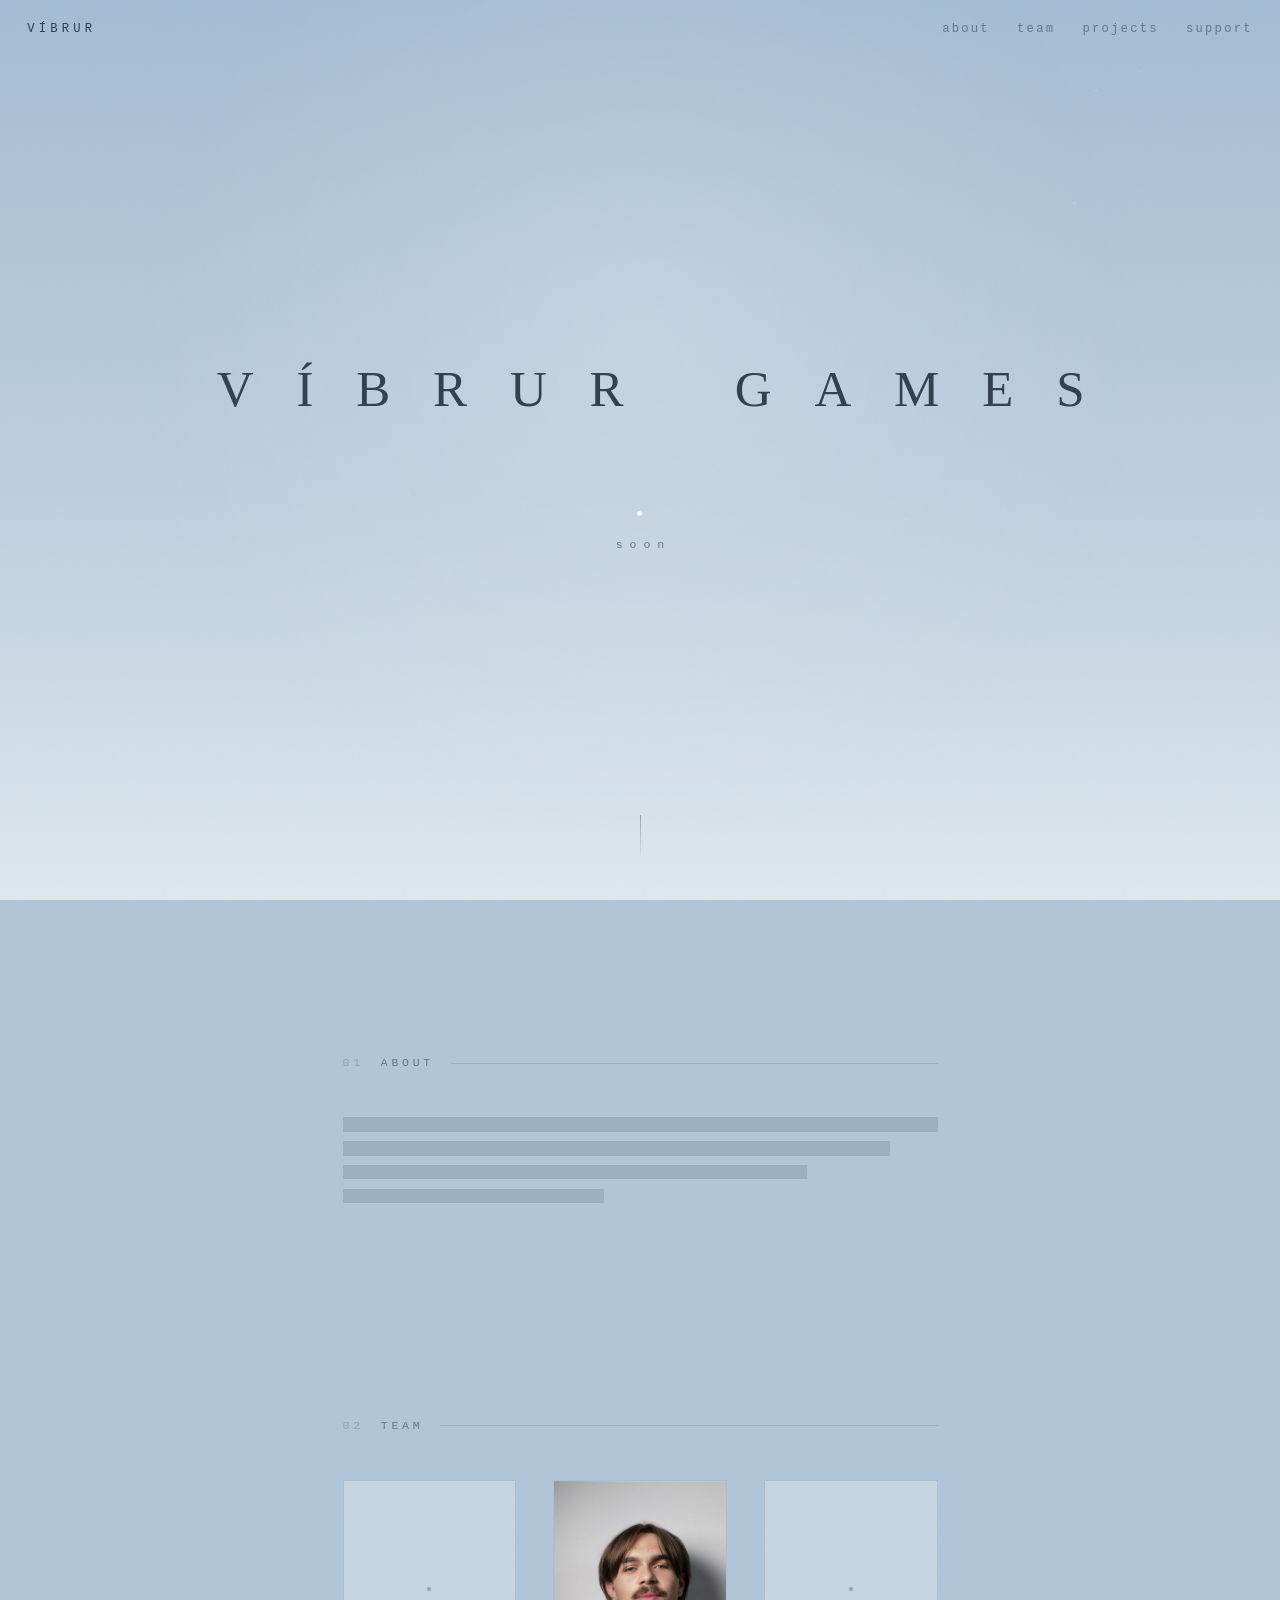
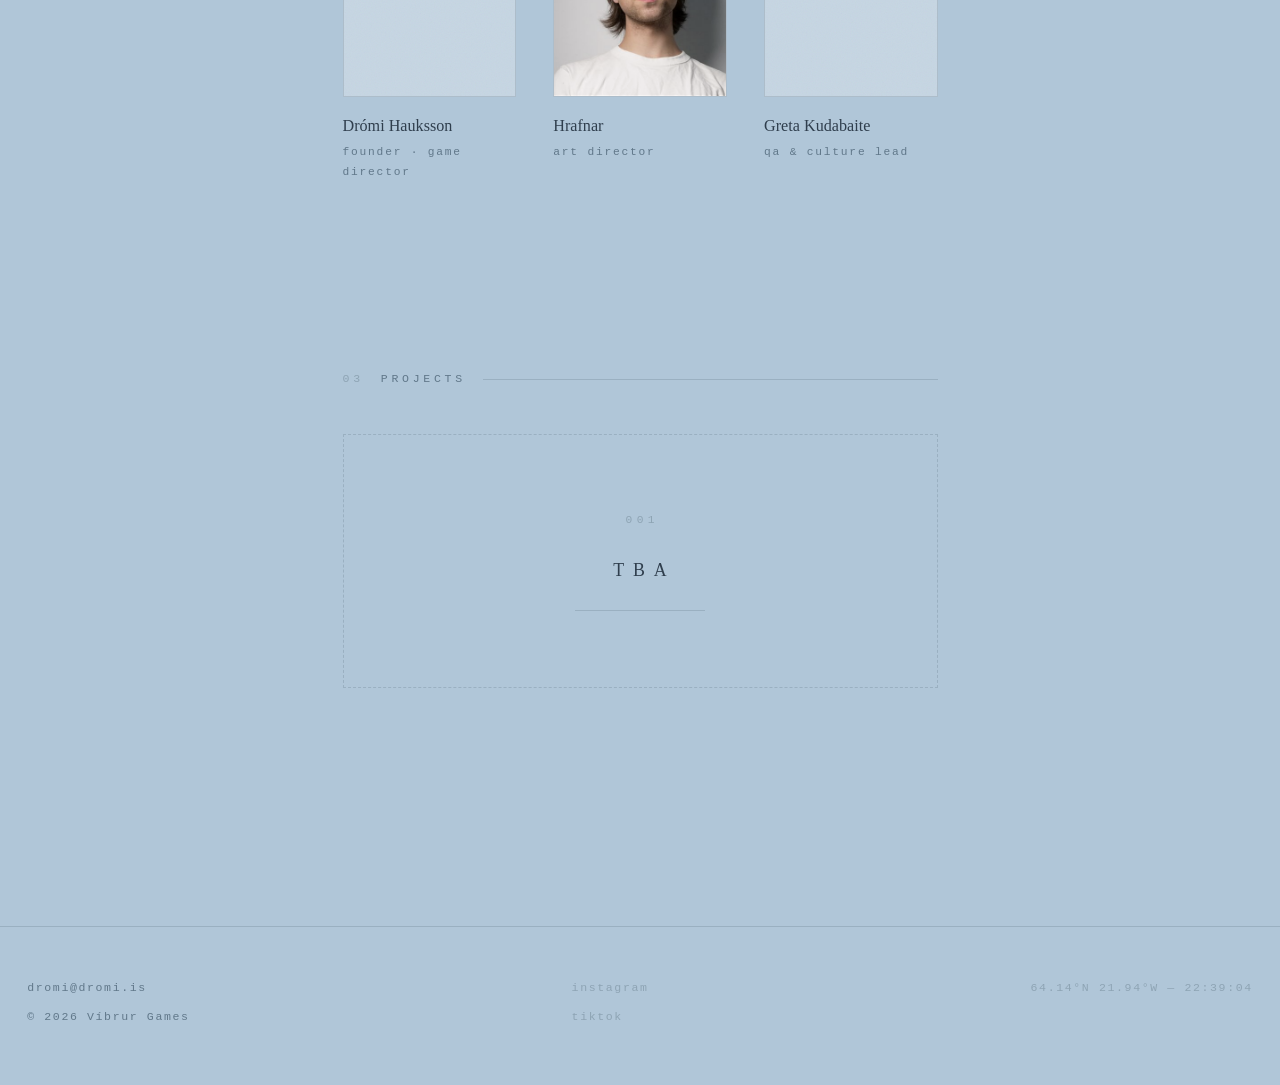
==== index.html @ 5bbce79b "Reattach final S to wordmark; add TBA listing to projects" ====
<!DOCTYPE html>
<html lang="en">
<head>
<meta charset="utf-8">
<meta name="viewport" content="width=device-width, initial-scale=1">
<title>Víbrur Games</title>
<!-- TODO(you): meta description wording -->
<meta name="description" content="Víbrur Games">
<meta name="theme-color" content="#a3bdd4">
<link rel="icon" href="data:image/svg+xml,%3Csvg xmlns='http://www.w3.org/2000/svg' viewBox='0 0 16 16'%3E%3Crect width='16' height='16' fill='%23a3bdd4'/%3E%3Ccircle cx='8' cy='8' r='2' fill='%23f6fafc'/%3E%3C/svg%3E">
<link rel="stylesheet" href="styles.css">
</head>
<body>

<div id="light" aria-hidden="true"></div>
<canvas id="motes" aria-hidden="true"></canvas>
<div id="grain" aria-hidden="true"></div>
<div id="cloud" aria-hidden="true"></div>

<nav>
  <a class="wordmark" href="#top">Víbrur</a>
  <div class="links">
    <a href="#about">about</a>
    <a href="#team">team</a>
    <a href="#projects">projects</a>
    <a href="support.html">support</a>
  </div>
</nav>

<header class="hero" id="top">
  <h1 aria-label="Víbrur Games"><span>V</span><span>Í</span><span>B</span><span>R</span><span>U</span><span>R</span>&nbsp;&nbsp;<span>G</span><span>A</span><span>M</span><span>E</span><span>S</span></h1>
  <div class="beacon-row">
    <div class="beacon" aria-hidden="true"></div>
    <!-- TODO(you): confirm or replace this word -->
    <div class="soon">soon</div>
  </div>
  <div class="scrollcue" aria-hidden="true"></div>
</header>

<main>

  <section id="about" class="reveal">
    <h2 class="sec-label" data-index="01">About</h2>
    <!-- TODO(you): replace the redacted bars with your text, verbatim -->
    <div class="redacted" aria-label="text coming soon">
      <i></i><i></i><i></i><i></i>
    </div>
  </section>

  <section id="team" class="reveal">
    <h2 class="sec-label" data-index="02">Team</h2>
    <!-- Members are defined in site.js → CONFIG.team.
         Drop photos into a /team folder and reference them there. -->
    <div class="team-grid" id="team-grid"></div>
  </section>

  <section id="projects" class="reveal">
    <h2 class="sec-label" data-index="03">Projects</h2>
    <div class="project-empty">
      <span class="idx">001</span>
      <span class="tba">TBA</span>
      <div class="shimmer" aria-hidden="true"></div>
    </div>
  </section>

</main>

<footer>
  <div class="col">
    <a href="mailto:dromi@dromi.is">dromi@dromi.is</a>
    <span>&copy; 2026 Víbrur Games</span>
  </div>
  <div class="col">
    <a data-social="instagram">instagram</a>
    <a data-social="tiktok">tiktok</a>
  </div>
  <div class="col">
    <span id="clock"></span>
  </div>
</footer>

<script src="site.js"></script>
</body>
</html>
---- styles.css ----
/* Víbrur Games — dromi.is */

:root {
  --bg: #b0c6d8;
  --sky-top: #a3bdd4;
  --sky-mid: #bdcfdf;
  --sky-low: #dfe9f0;
  --ink: #2f3e4d;
  --dim: #61788a;
  --faint: #8ea4b4;
  --line: rgba(47, 62, 77, 0.16);
  --hi: #f6fafc;
  --serif: Georgia, 'Times New Roman', serif;
  --mono: ui-monospace, 'Cascadia Mono', Consolas, monospace;
}

* { box-sizing: border-box; }

html, body {
  margin: 0;
  padding: 0;
  background: var(--bg);
  color: var(--ink);
  font-family: var(--serif);
  font-size: 17px;
  line-height: 1.75;
}

body {
  background: linear-gradient(180deg,
    var(--sky-top) 0%,
    var(--sky-mid) 55%,
    var(--sky-low) 100%);
  background-attachment: fixed;
}

html { scroll-behavior: smooth; }

::selection { background: var(--ink); color: var(--hi); }

a { color: var(--ink); text-decoration: none; }

/* ---- atmosphere layers ---- */

#grain {
  position: fixed; inset: -60px;
  pointer-events: none;
  z-index: 40;
  opacity: 0.06;
  background-image: url("data:image/svg+xml,%3Csvg xmlns='http://www.w3.org/2000/svg' width='240' height='240'%3E%3Cfilter id='n'%3E%3CfeTurbulence type='fractalNoise' baseFrequency='0.9' numOctaves='2' stitchTiles='stitch'/%3E%3C/filter%3E%3Crect width='100%25' height='100%25' filter='url(%23n)'/%3E%3C/svg%3E");
  animation: grain 0.9s steps(4) infinite;
}

@keyframes grain {
  0%   { transform: translate(0, 0); }
  25%  { transform: translate(-22px, 14px); }
  50%  { transform: translate(14px, -20px); }
  75%  { transform: translate(-8px, -12px); }
  100% { transform: translate(0, 0); }
}

/* a soft patch of sunlight; drifts on its own when you go idle */
#light {
  position: fixed;
  left: 0; top: 0;
  width: 90vmax; height: 90vmax;
  margin-left: -45vmax; margin-top: -45vmax;
  pointer-events: none;
  z-index: 1;
  border-radius: 50%;
  background: radial-gradient(circle,
    rgba(255, 255, 255, 0.22) 0%,
    rgba(255, 255, 255, 0.09) 30%,
    rgba(255, 255, 255, 0.0) 62%);
  will-change: transform;
}

#motes {
  position: fixed; inset: 0;
  pointer-events: none;
  z-index: 2;
}

/* a cloud crossing the set lights, every so often */
#cloud {
  position: fixed; inset: 0;
  pointer-events: none;
  z-index: 3;
  background: #3a4f63;
  opacity: 0;
  animation: cloudpass 57s ease-in-out infinite;
}

@keyframes cloudpass {
  0%, 74%, 100% { opacity: 0; }
  84%           { opacity: 0.07; }
  90%           { opacity: 0.05; }
  94%           { opacity: 0.08; }
}

@media (prefers-reduced-motion: reduce) {
  #grain { animation: none; }
  #cloud { animation: none; }
  html { scroll-behavior: auto; }
}

/* ---- nav ---- */

nav {
  position: fixed;
  top: 0; left: 0; right: 0;
  z-index: 60;
  display: flex;
  align-items: baseline;
  justify-content: space-between;
  padding: 1.1rem 1.6rem;
  font-family: var(--mono);
  font-size: 0.72rem;
  letter-spacing: 0.18em;
  text-transform: lowercase;
}

nav .wordmark {
  letter-spacing: 0.34em;
  text-transform: uppercase;
  color: var(--ink);
}

nav .links { display: flex; gap: 1.6rem; }

nav .links a {
  color: var(--dim);
  transition: color 0.5s ease, letter-spacing 0.5s ease;
}

nav .links a:hover {
  color: var(--ink);
  letter-spacing: 0.26em;
}

/* ---- hero ---- */

.hero {
  position: relative;
  min-height: 100vh;
  min-height: 100svh;
  display: flex;
  flex-direction: column;
  align-items: center;
  justify-content: center;
  z-index: 4;
}

.hero h1 {
  font-weight: normal;
  font-size: clamp(1.5rem, 5.4vw, 3rem);
  letter-spacing: 0.42em;
  text-indent: 0.42em; /* balance the trailing letter-space */
  text-transform: uppercase;
  color: var(--ink);
  margin: 0;
  text-align: center;
}

.hero h1 span {
  display: inline-block;
  transition: transform 1.6s cubic-bezier(0.16, 1, 0.3, 1),
              opacity 1.6s ease;
}

.hero h1 span:hover {
  transform: translateY(-3px);
  opacity: 0.55;
  transition-duration: 0.18s;
}

.beacon-row {
  margin-top: 4.5rem;
  display: flex;
  flex-direction: column;
  align-items: center;
  gap: 1.1rem;
}

.beacon {
  width: 5px; height: 5px;
  border-radius: 50%;
  background: var(--hi);
  animation: pulse 4s ease-in-out infinite;
}

@keyframes pulse {
  0%, 100% { box-shadow: 0 0 0 0 rgba(255, 255, 255, 0.5); opacity: 0.5; }
  50%      { box-shadow: 0 0 18px 4px rgba(255, 255, 255, 0.3); opacity: 1; }
}

.soon {
  font-family: var(--mono);
  font-size: 0.68rem;
  letter-spacing: 0.6em;
  text-indent: 0.6em;
  color: var(--dim);
  text-transform: lowercase;
  animation: breathe 7s ease-in-out infinite;
}

@keyframes breathe {
  0%, 100% { opacity: 0.35; }
  46%      { opacity: 0.9; }
  52%      { opacity: 0.5; }
  58%      { opacity: 0.85; }
}

.scrollcue {
  position: absolute;
  bottom: 2.4rem;
  left: 50%;
  width: 1px; height: 44px;
  background: linear-gradient(var(--faint), transparent);
  overflow: hidden;
}

.scrollcue::after {
  content: "";
  position: absolute;
  left: 0; top: -40%;
  width: 100%; height: 40%;
  background: var(--ink);
  animation: drip 3.2s ease-in infinite;
}

@keyframes drip {
  0%   { top: -40%; opacity: 0; }
  30%  { opacity: 0.7; }
  100% { top: 110%; opacity: 0; }
}

/* ---- sections ---- */

main {
  position: relative;
  z-index: 4;
  max-width: 38rem;
  margin: 0 auto;
  padding: 0 1.5rem 8rem;
}

section { padding: 9rem 0 2rem; }

.sec-label {
  font-family: var(--mono);
  font-size: 0.68rem;
  font-weight: normal;
  letter-spacing: 0.32em;
  text-transform: uppercase;
  color: var(--dim);
  margin: 0 0 2.6rem;
  display: flex;
  align-items: baseline;
  gap: 1rem;
}

.sec-label::before {
  content: attr(data-index);
  color: var(--faint);
}

.sec-label::after {
  content: "";
  flex: 1;
  height: 1px;
  background: var(--line);
  align-self: center;
}

section p { margin: 0 0 1.5rem; color: var(--ink); }

section a { text-decoration: underline; text-underline-offset: 3px; }

/* reveal on scroll */
.reveal {
  opacity: 0;
  transform: translateY(14px);
  transition: opacity 1.4s ease, transform 1.4s ease;
}

.reveal.on { opacity: 1; transform: none; }

@media (prefers-reduced-motion: reduce) {
  .reveal { opacity: 1; transform: none; transition: none; }
}

/* ---- redacted placeholder copy (awaiting real text) ---- */

.redacted { margin: 0 0 1.5rem; }

.redacted i {
  display: block;
  height: 0.85em;
  margin: 0.55em 0;
  background: var(--line);
  animation: redact 9s ease-in-out infinite;
}

.redacted i:nth-child(2) { width: 92%; animation-delay: 1.2s; }
.redacted i:nth-child(3) { width: 78%; animation-delay: 2.6s; }
.redacted i:nth-child(4) { width: 44%; animation-delay: 3.8s; }

@keyframes redact {
  0%, 100% { opacity: 0.85; }
  50%      { opacity: 0.4; }
}

/* ---- team ---- */

.team-grid {
  display: grid;
  grid-template-columns: repeat(auto-fill, minmax(150px, 1fr));
  gap: 2.2rem;
}

.member { text-align: left; }

.portrait {
  position: relative;
  aspect-ratio: 4 / 5;
  border: 1px solid var(--line);
  background: rgba(255, 255, 255, 0.28);
  overflow: hidden;
  margin-bottom: 0.9rem;
}

.portrait img {
  width: 100%; height: 100%;
  object-fit: cover;
  display: block;
  filter: grayscale(0.25) contrast(1.03);
}

.portrait.empty::before {
  content: "";
  position: absolute; inset: 0;
  background-image: url("data:image/svg+xml,%3Csvg xmlns='http://www.w3.org/2000/svg' width='120' height='120'%3E%3Cfilter id='n'%3E%3CfeTurbulence type='fractalNoise' baseFrequency='0.8' numOctaves='2' stitchTiles='stitch'/%3E%3C/filter%3E%3Crect width='100%25' height='100%25' filter='url(%23n)'/%3E%3C/svg%3E");
  opacity: 0.06;
}

.portrait.empty::after {
  content: "";
  position: absolute;
  left: 50%; top: 50%;
  width: 4px; height: 4px;
  margin: -2px 0 0 -2px;
  border-radius: 50%;
  background: var(--faint);
  animation: pulse 5s ease-in-out infinite;
}

.member .name {
  font-size: 0.95rem;
  color: var(--ink);
  margin: 0 0 0.15rem;
}

.member .role {
  font-family: var(--mono);
  font-size: 0.66rem;
  letter-spacing: 0.16em;
  text-transform: lowercase;
  color: var(--dim);
  margin: 0;
}

.member .name .bar,
.member .role .bar {
  display: inline-block;
  width: 5.5em;
  height: 0.7em;
  background: var(--line);
  animation: redact 9s ease-in-out infinite;
}

.member .role .bar { width: 3.5em; height: 0.6em; }

/* ---- projects ---- */

.project-empty {
  border: 1px dashed var(--line);
  padding: 4.5rem 2rem;
  display: flex;
  flex-direction: column;
  align-items: center;
  gap: 1.4rem;
}

.project-empty .idx {
  font-family: var(--mono);
  font-size: 0.66rem;
  letter-spacing: 0.4em;
  text-indent: 0.4em;
  color: var(--faint);
}

.project-empty .tba {
  font-size: 1.05rem;
  letter-spacing: 0.5em;
  text-indent: 0.5em;
  text-transform: uppercase;
  color: var(--ink);
}

.shimmer {
  width: 130px;
  height: 1px;
  background: var(--line);
  position: relative;
  overflow: hidden;
}

.shimmer::after {
  content: "";
  position: absolute;
  left: -40%; top: 0;
  width: 40%; height: 100%;
  background: var(--dim);
  animation: sweep 4.6s ease-in-out infinite;
}

@keyframes sweep {
  0%   { left: -40%; }
  60%, 100% { left: 110%; }
}

/* ---- support page ---- */

.page {
  min-height: 72vh;
  padding-top: 22vh;
}

.support-options {
  display: flex;
  flex-wrap: wrap;
  gap: 1rem;
  margin-top: 2.6rem;
}

.support-btn {
  font-family: var(--mono);
  font-size: 0.72rem;
  letter-spacing: 0.22em;
  text-transform: lowercase;
  color: var(--ink);
  border: 1px solid var(--faint);
  padding: 0.85rem 2rem;
  text-decoration: none !important;
  transition: border-color 0.5s ease, color 0.5s ease, background 0.5s ease;
}

.support-btn:hover {
  border-color: var(--ink);
  background: rgba(255, 255, 255, 0.35);
}

.support-btn.ghost {
  border-style: dashed;
  color: var(--faint);
  pointer-events: none;
}

/* ---- footer ---- */

footer {
  position: relative;
  z-index: 4;
  border-top: 1px solid var(--line);
  margin-top: 4rem;
  padding: 3rem 1.6rem 3.4rem;
  display: flex;
  flex-wrap: wrap;
  gap: 1.2rem 3rem;
  justify-content: space-between;
  font-family: var(--mono);
  font-size: 0.68rem;
  letter-spacing: 0.14em;
  color: var(--dim);
}

footer .col { display: flex; flex-direction: column; gap: 0.5rem; }

footer a { color: var(--dim); transition: color 0.5s ease; }
footer a:hover { color: var(--ink); }

footer a.pending {
  color: var(--faint);
  pointer-events: none;
}

#clock { color: var(--faint); font-variant-numeric: tabular-nums; }

@media (max-width: 540px) {
  nav .links { gap: 1rem; }
  section { padding: 6.5rem 0 1.5rem; }
  .hero h1 {
    font-size: 1.15rem;
    letter-spacing: 0.34em;
    text-indent: 0.34em;
  }
}
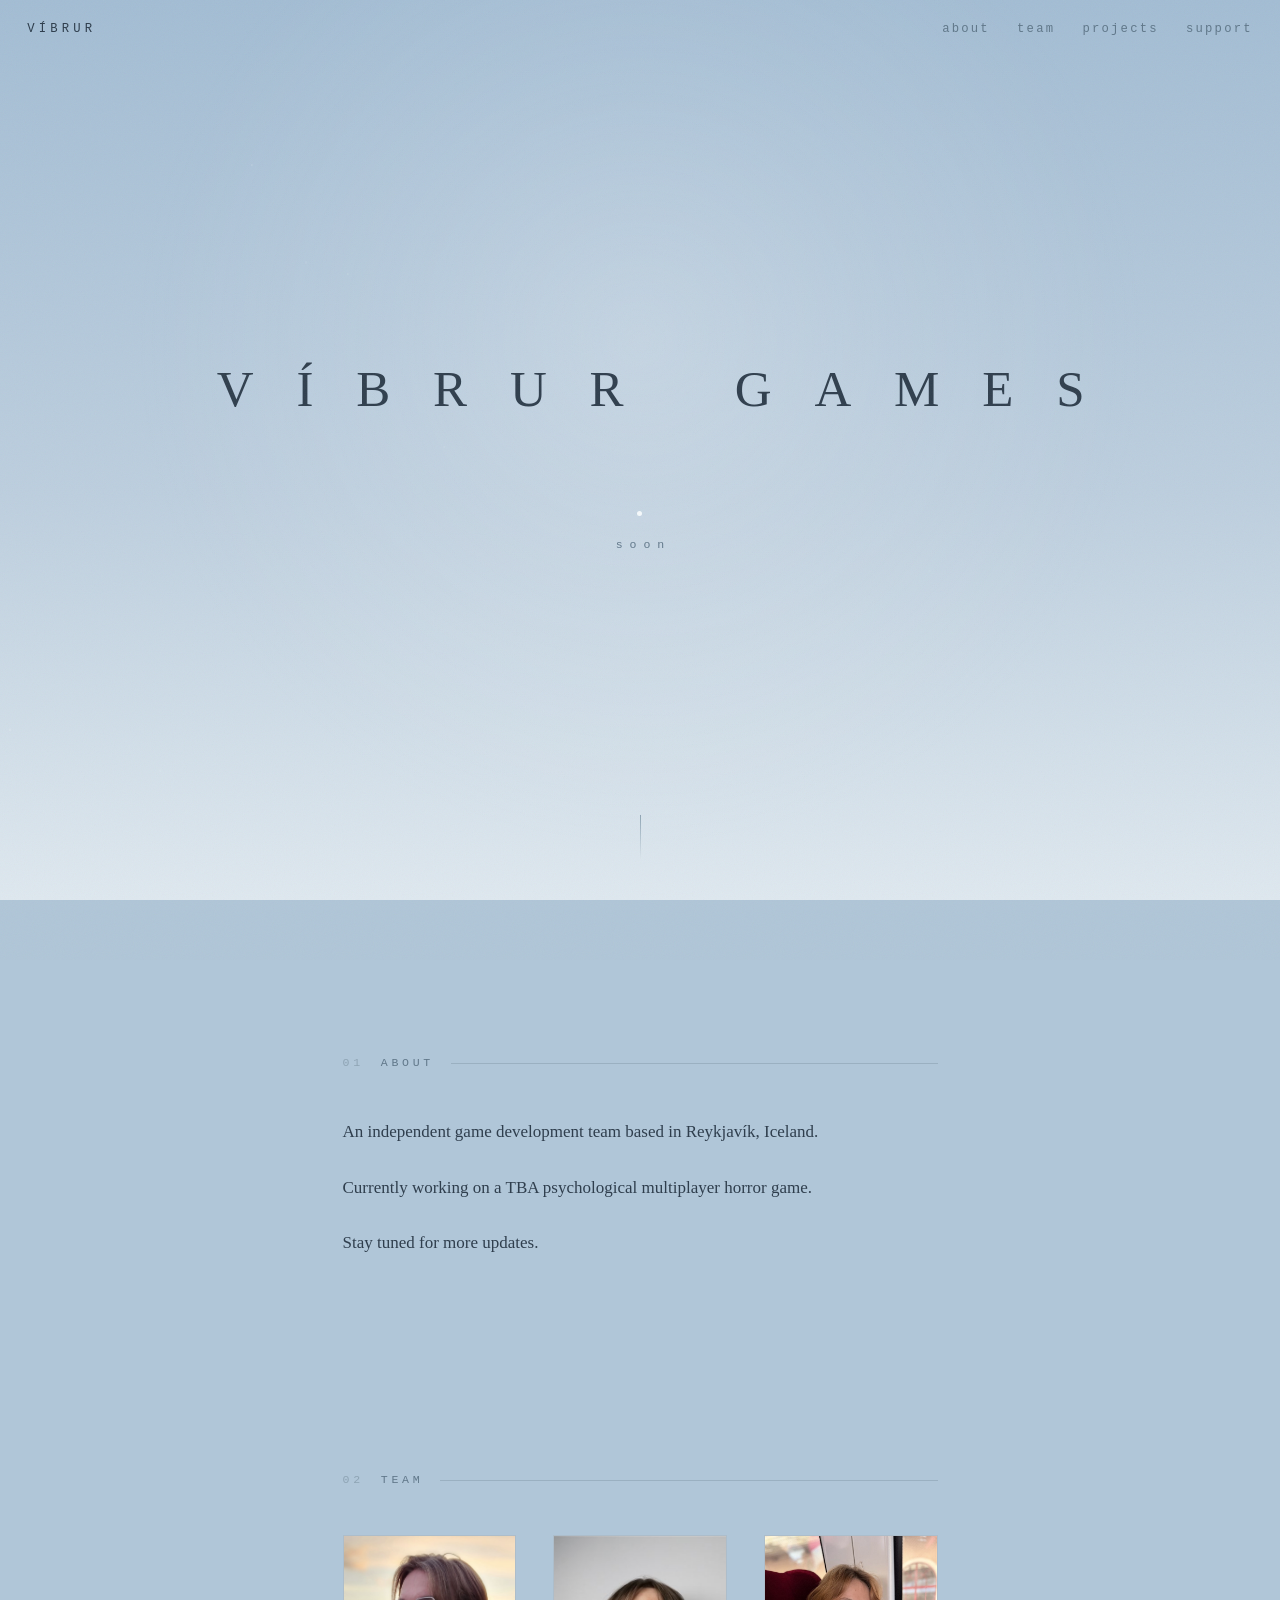
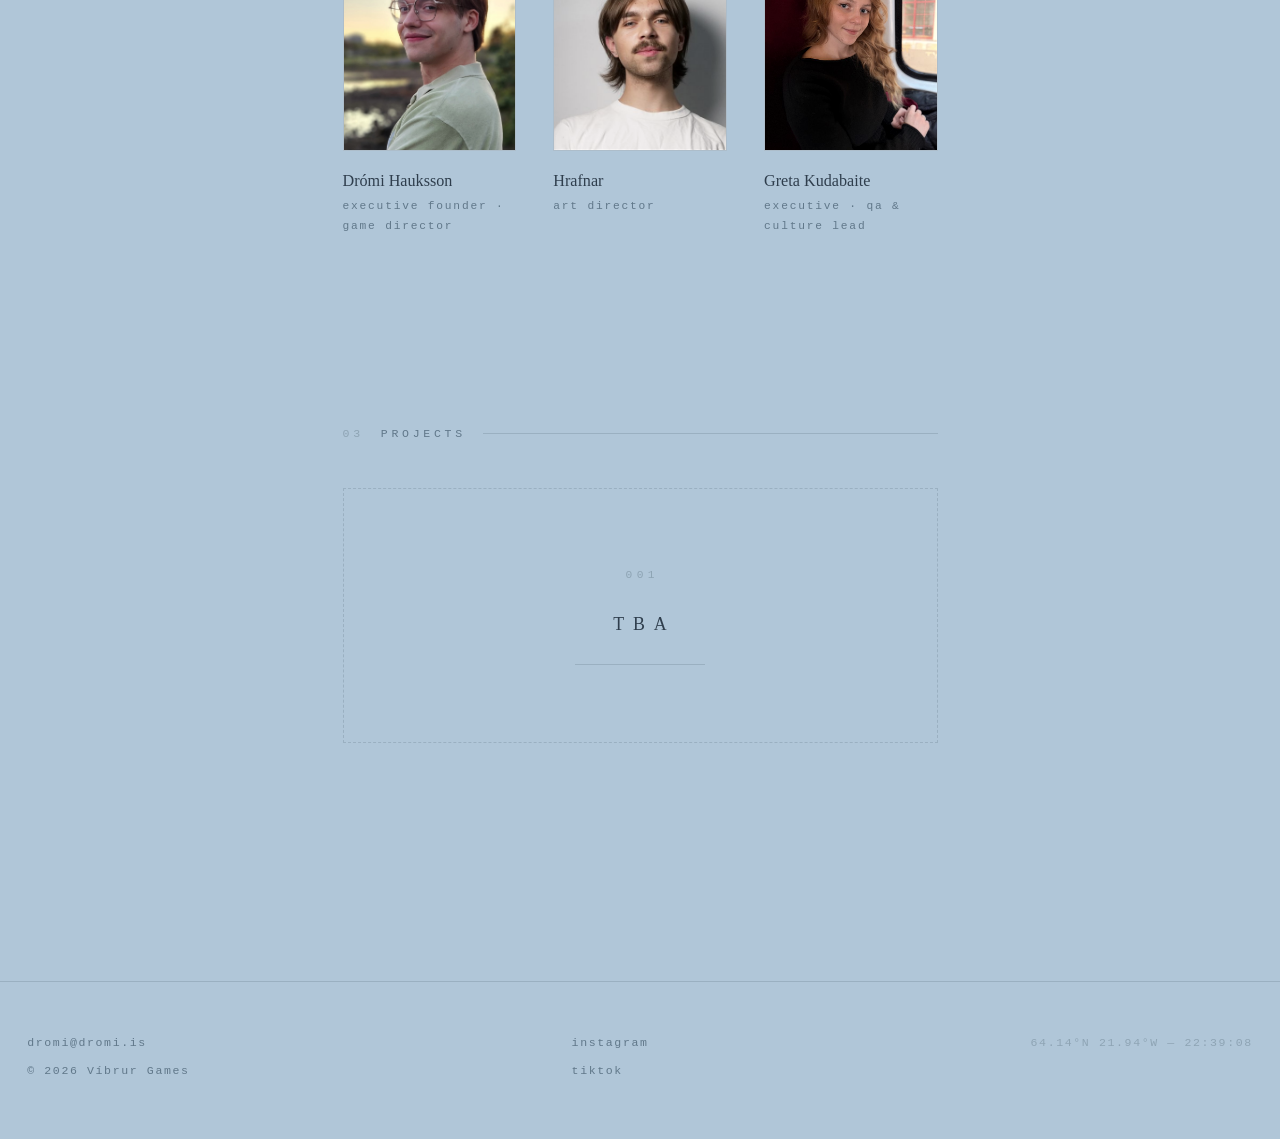
==== commit c3fcfafb: "About copy, meta description, and @vibrur socials" ====
--- a/index.html
+++ b/index.html
@@ -4,8 +4,7 @@
 <meta charset="utf-8">
 <meta name="viewport" content="width=device-width, initial-scale=1">
 <title>Víbrur Games</title>
-<!-- TODO(you): meta description wording -->
-<meta name="description" content="Víbrur Games">
+<meta name="description" content="Víbrur Games — an independent game development team based in Reykjavík, Iceland, currently working on a TBA psychological multiplayer horror game.">
 <meta name="theme-color" content="#a3bdd4">
 <link rel="icon" href="data:image/svg+xml,%3Csvg xmlns='http://www.w3.org/2000/svg' viewBox='0 0 16 16'%3E%3Crect width='16' height='16' fill='%23a3bdd4'/%3E%3Ccircle cx='8' cy='8' r='2' fill='%23f6fafc'/%3E%3C/svg%3E">
 <link rel="stylesheet" href="styles.css">
@@ -41,10 +40,9 @@
 
   <section id="about" class="reveal">
     <h2 class="sec-label" data-index="01">About</h2>
-    <!-- TODO(you): replace the redacted bars with your text, verbatim -->
-    <div class="redacted" aria-label="text coming soon">
-      <i></i><i></i><i></i><i></i>
-    </div>
+    <p>An independent game development team based in Reykjavík, Iceland.</p>
+    <p>Currently working on a TBA psychological multiplayer horror game.</p>
+    <p>Stay tuned for more updates.</p>
   </section>
 
   <section id="team" class="reveal">
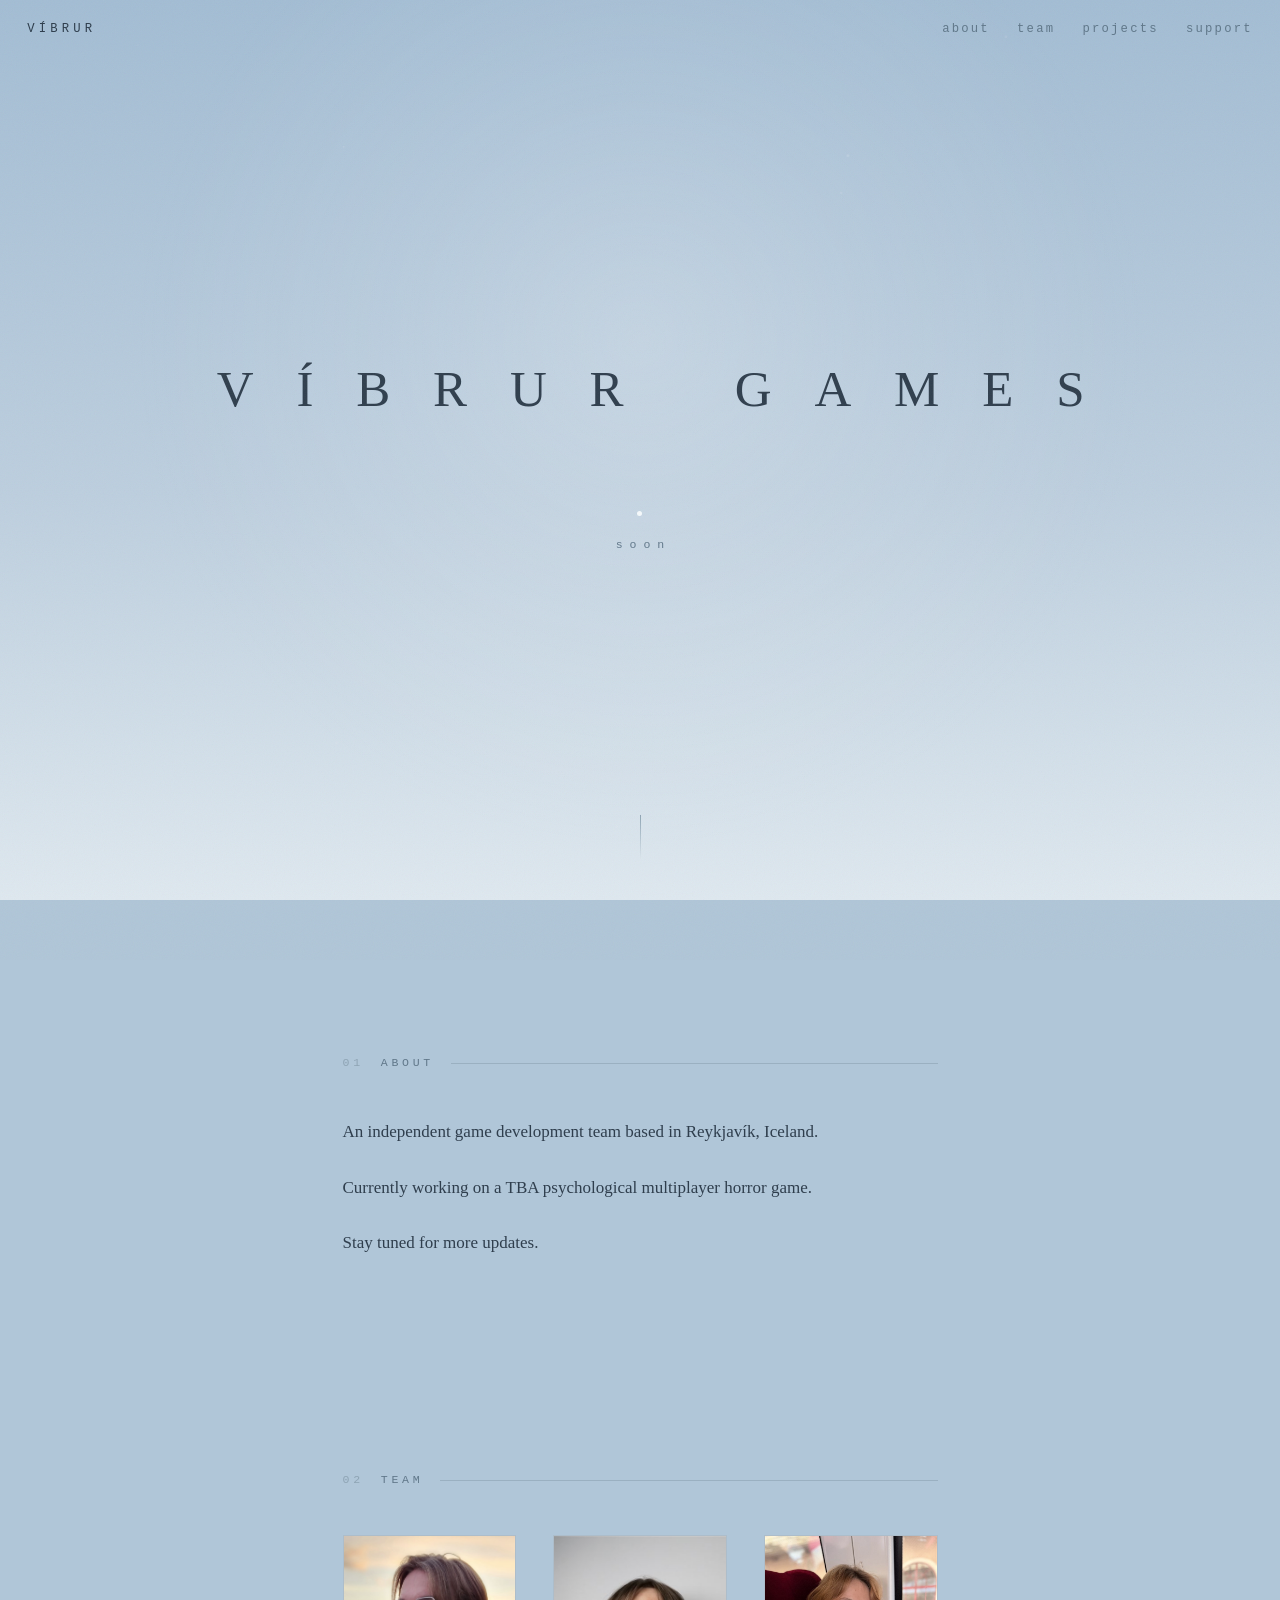
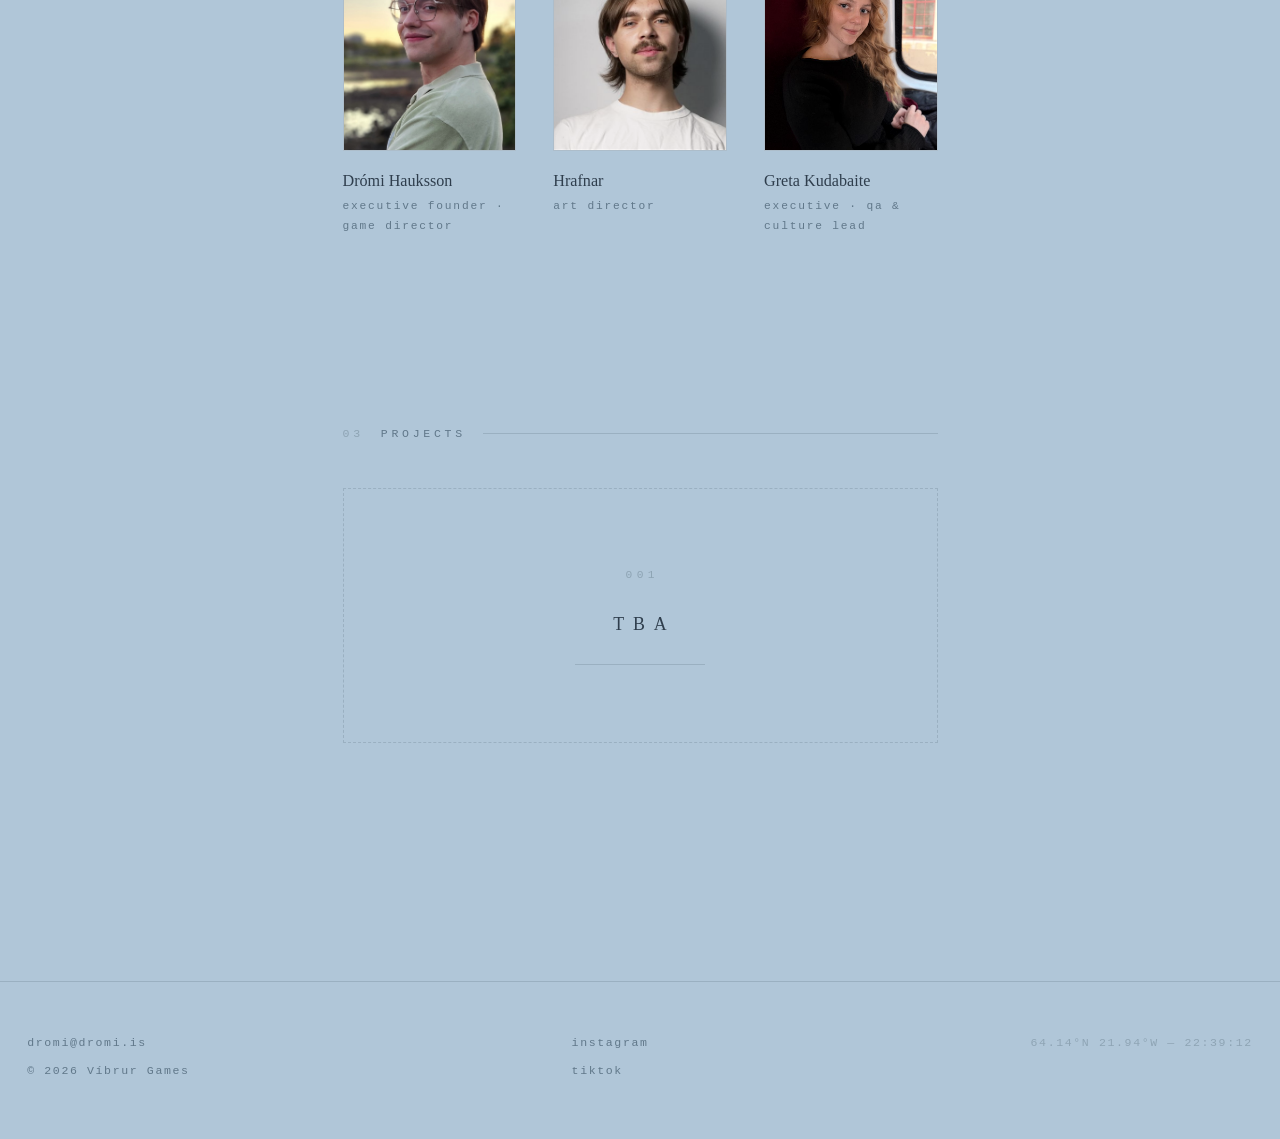
==== commit 7ebdb042: "SEO pass: robots.txt, sitemap.xml, canonical, OG/Twitter tags, Organization JSON-LD, proper h1 on su" ====
--- a/index.html
+++ b/index.html
@@ -8,6 +8,31 @@
 <meta name="theme-color" content="#a3bdd4">
 <link rel="icon" href="data:image/svg+xml,%3Csvg xmlns='http://www.w3.org/2000/svg' viewBox='0 0 16 16'%3E%3Crect width='16' height='16' fill='%23a3bdd4'/%3E%3Ccircle cx='8' cy='8' r='2' fill='%23f6fafc'/%3E%3C/svg%3E">
 <link rel="stylesheet" href="styles.css">
+<!-- TODO: update to https://vibrur.is/ if/when the domain switches (see CNAME) -->
+<link rel="canonical" href="https://dromi.is/">
+
+<meta property="og:type" content="website">
+<meta property="og:site_name" content="Víbrur Games">
+<meta property="og:title" content="Víbrur Games">
+<meta property="og:description" content="An independent game development team based in Reykjavík, Iceland, currently working on a TBA psychological multiplayer horror game.">
+<meta property="og:url" content="https://dromi.is/">
+<meta name="twitter:card" content="summary">
+<meta name="twitter:title" content="Víbrur Games">
+<meta name="twitter:description" content="An independent game development team based in Reykjavík, Iceland, currently working on a TBA psychological multiplayer horror game.">
+
+<script type="application/ld+json">
+{
+  "@context": "https://schema.org",
+  "@type": "Organization",
+  "name": "Víbrur Games",
+  "url": "https://dromi.is/",
+  "description": "An independent game development team based in Reykjavík, Iceland, currently working on a TBA psychological multiplayer horror game.",
+  "sameAs": [
+    "https://www.instagram.com/vibrur",
+    "https://www.tiktok.com/@vibrur"
+  ]
+}
+</script>
 </head>
 <body>
 
--- a/styles.css
+++ b/styles.css
@@ -15,6 +15,16 @@
 }
 
 * { box-sizing: border-box; }
+
+.visually-hidden {
+  position: absolute;
+  width: 1px; height: 1px;
+  padding: 0; margin: -1px;
+  overflow: hidden;
+  clip: rect(0, 0, 0, 0);
+  white-space: nowrap;
+  border: 0;
+}
 
 html, body {
   margin: 0;
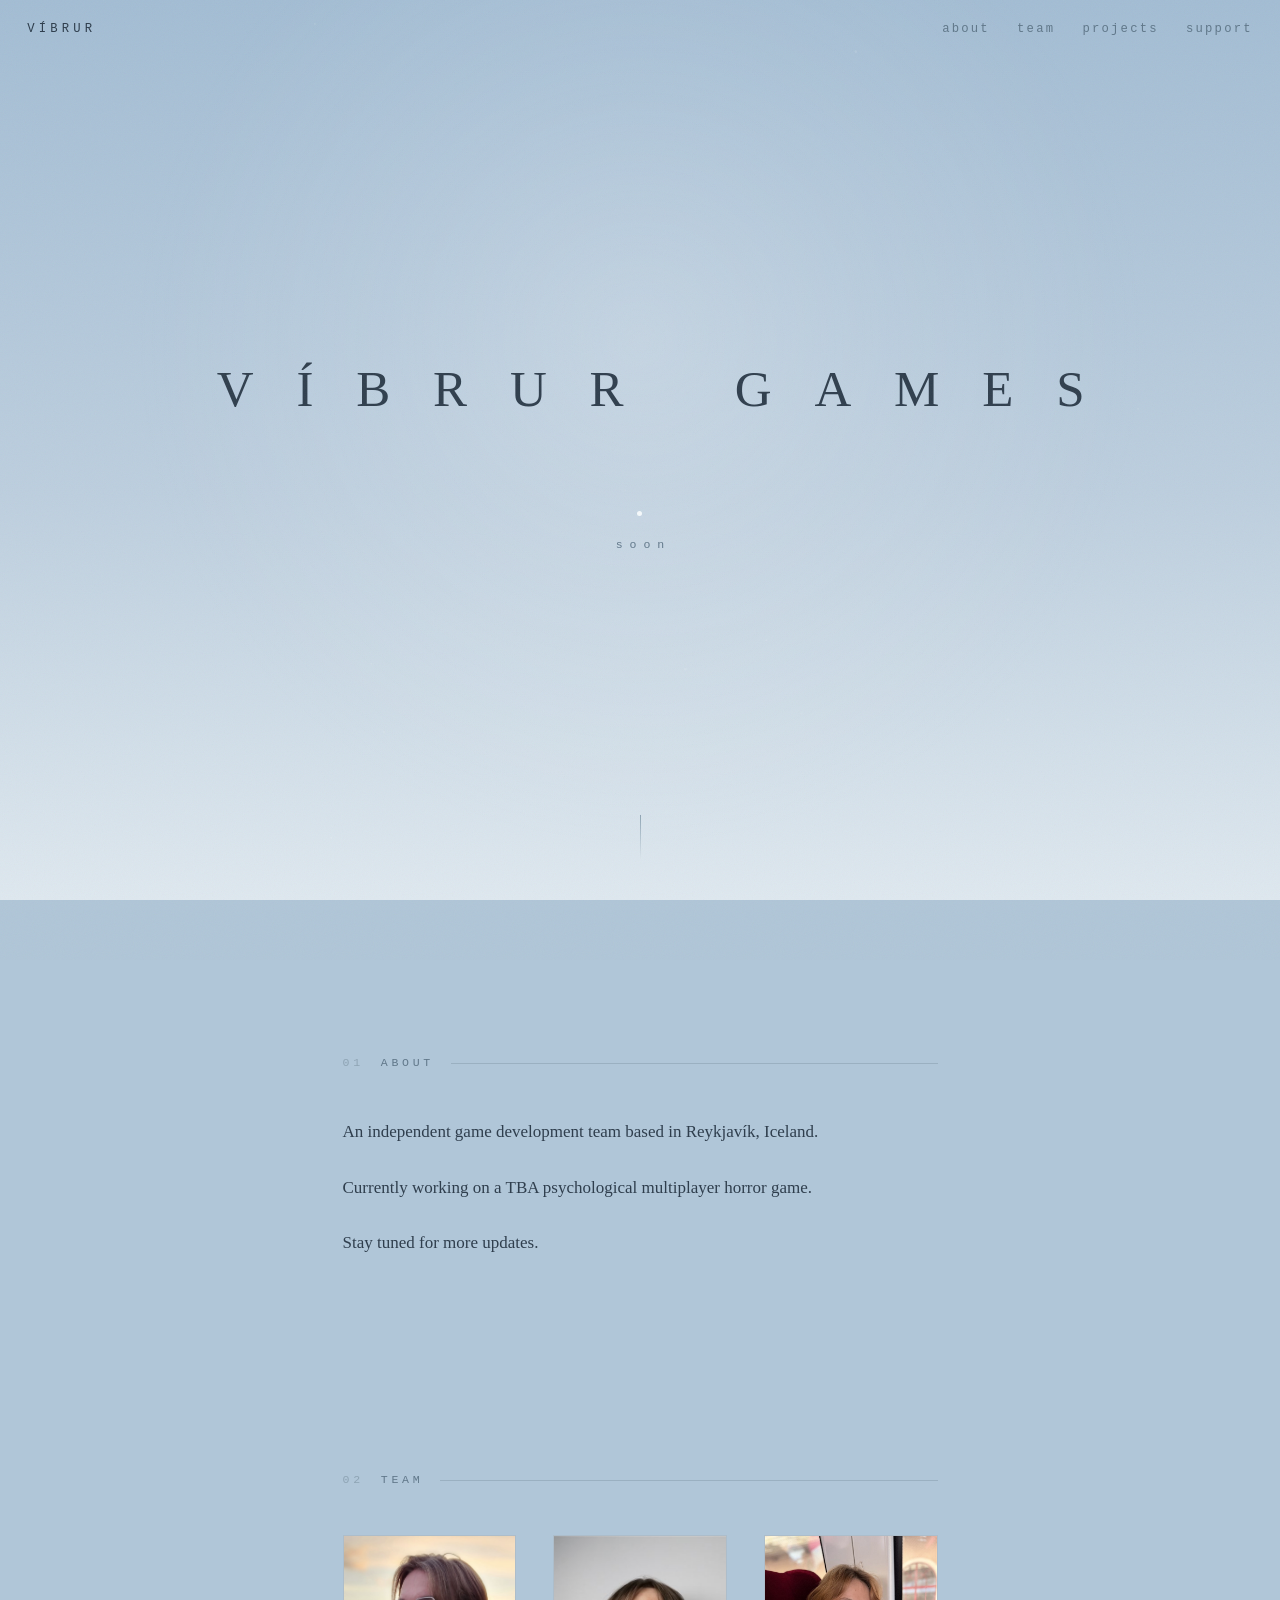
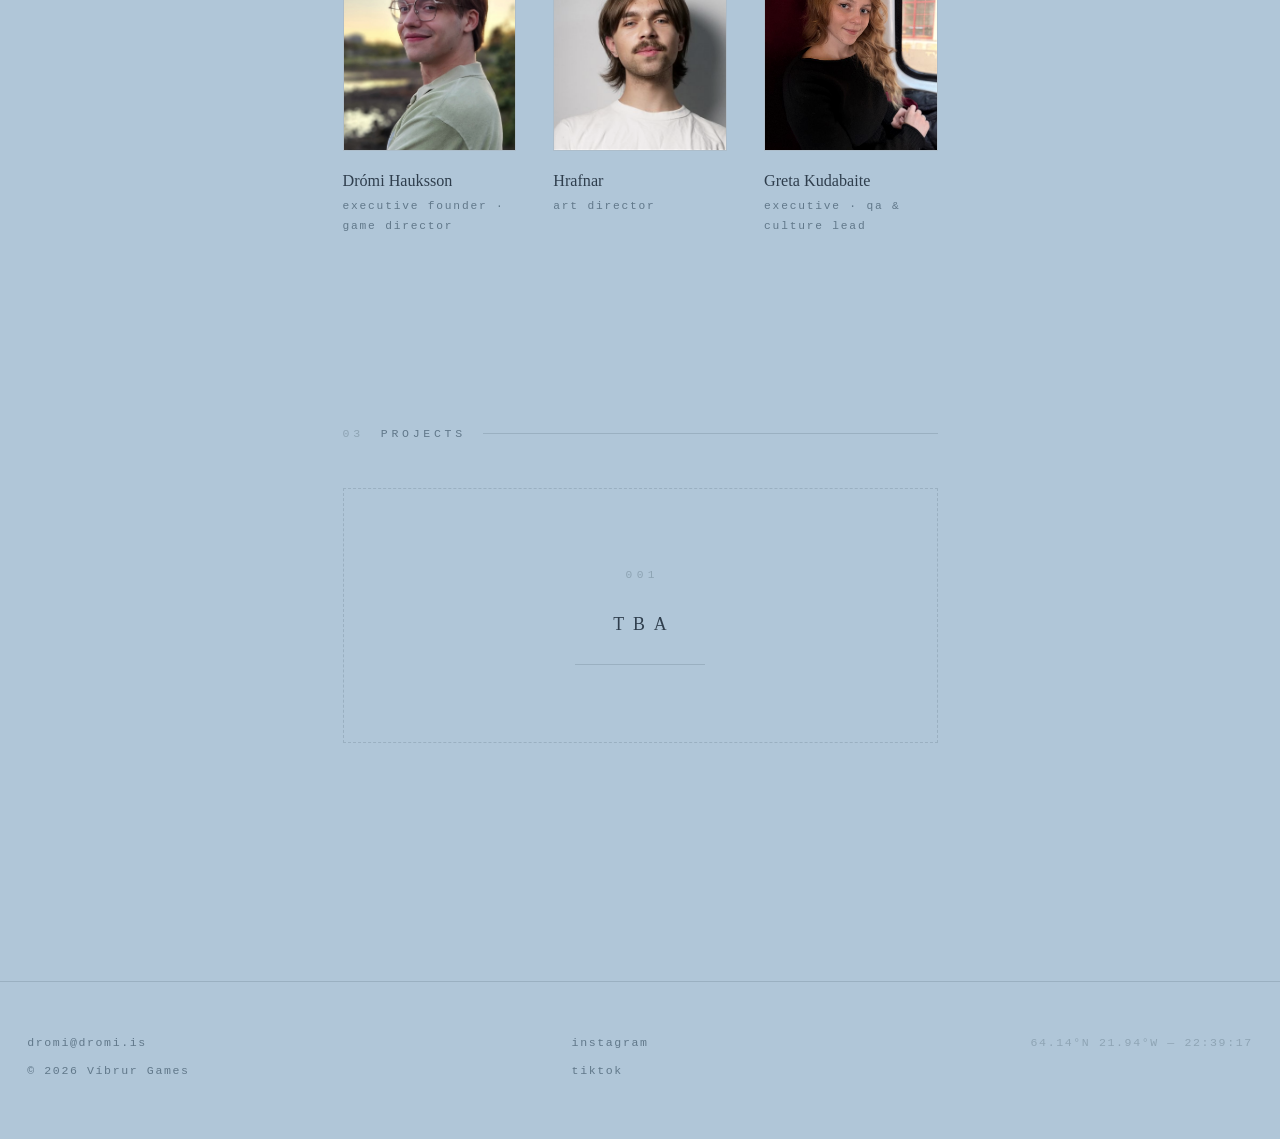
==== commit a0dcac3f: "JSON-LD: alternateName Drómi, founder Person, Reykjavík/Iceland address" ====
--- a/index.html
+++ b/index.html
@@ -25,8 +25,19 @@
   "@context": "https://schema.org",
   "@type": "Organization",
   "name": "Víbrur Games",
+  "alternateName": "Drómi",
   "url": "https://dromi.is/",
   "description": "An independent game development team based in Reykjavík, Iceland, currently working on a TBA psychological multiplayer horror game.",
+  "address": {
+    "@type": "PostalAddress",
+    "addressLocality": "Reykjavík",
+    "addressCountry": "IS"
+  },
+  "founder": {
+    "@type": "Person",
+    "name": "Drómi Hauksson",
+    "jobTitle": "Executive Founder, Game Director"
+  },
   "sameAs": [
     "https://www.instagram.com/vibrur",
     "https://www.tiktok.com/@vibrur"
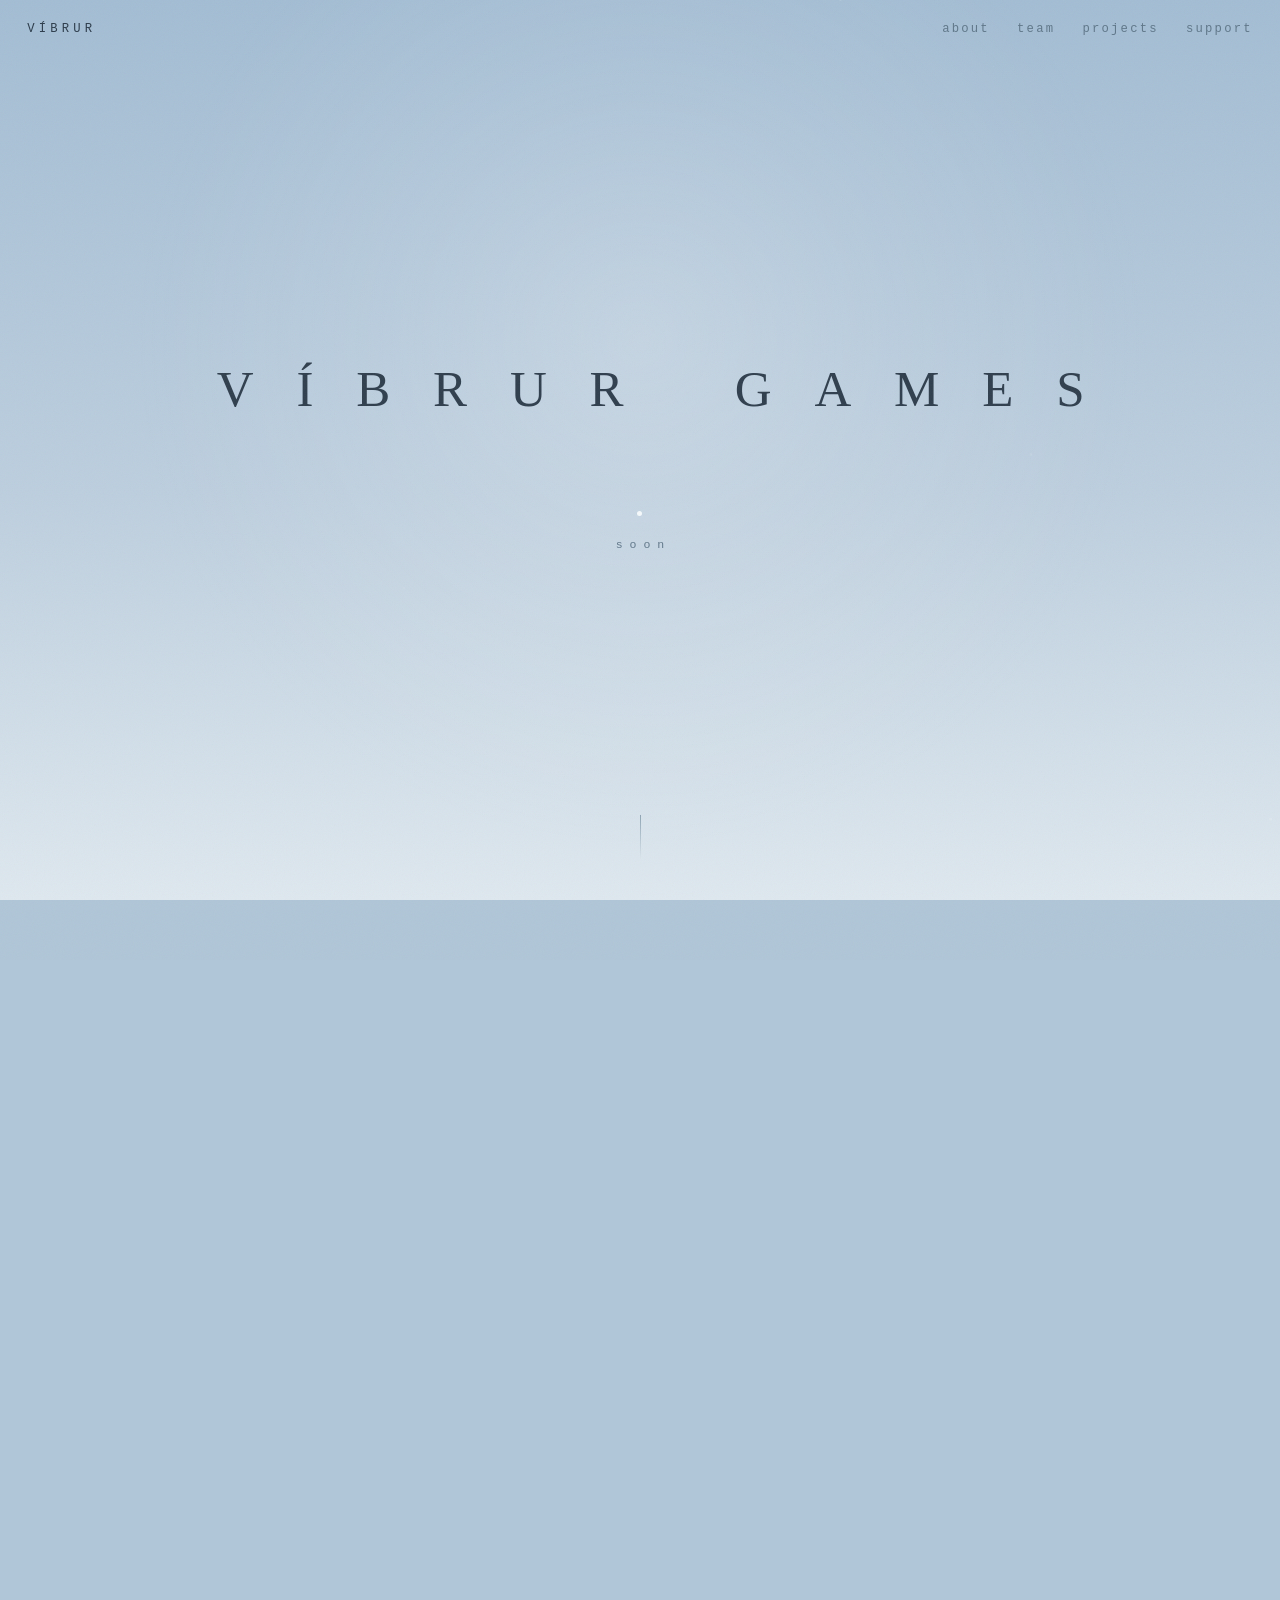
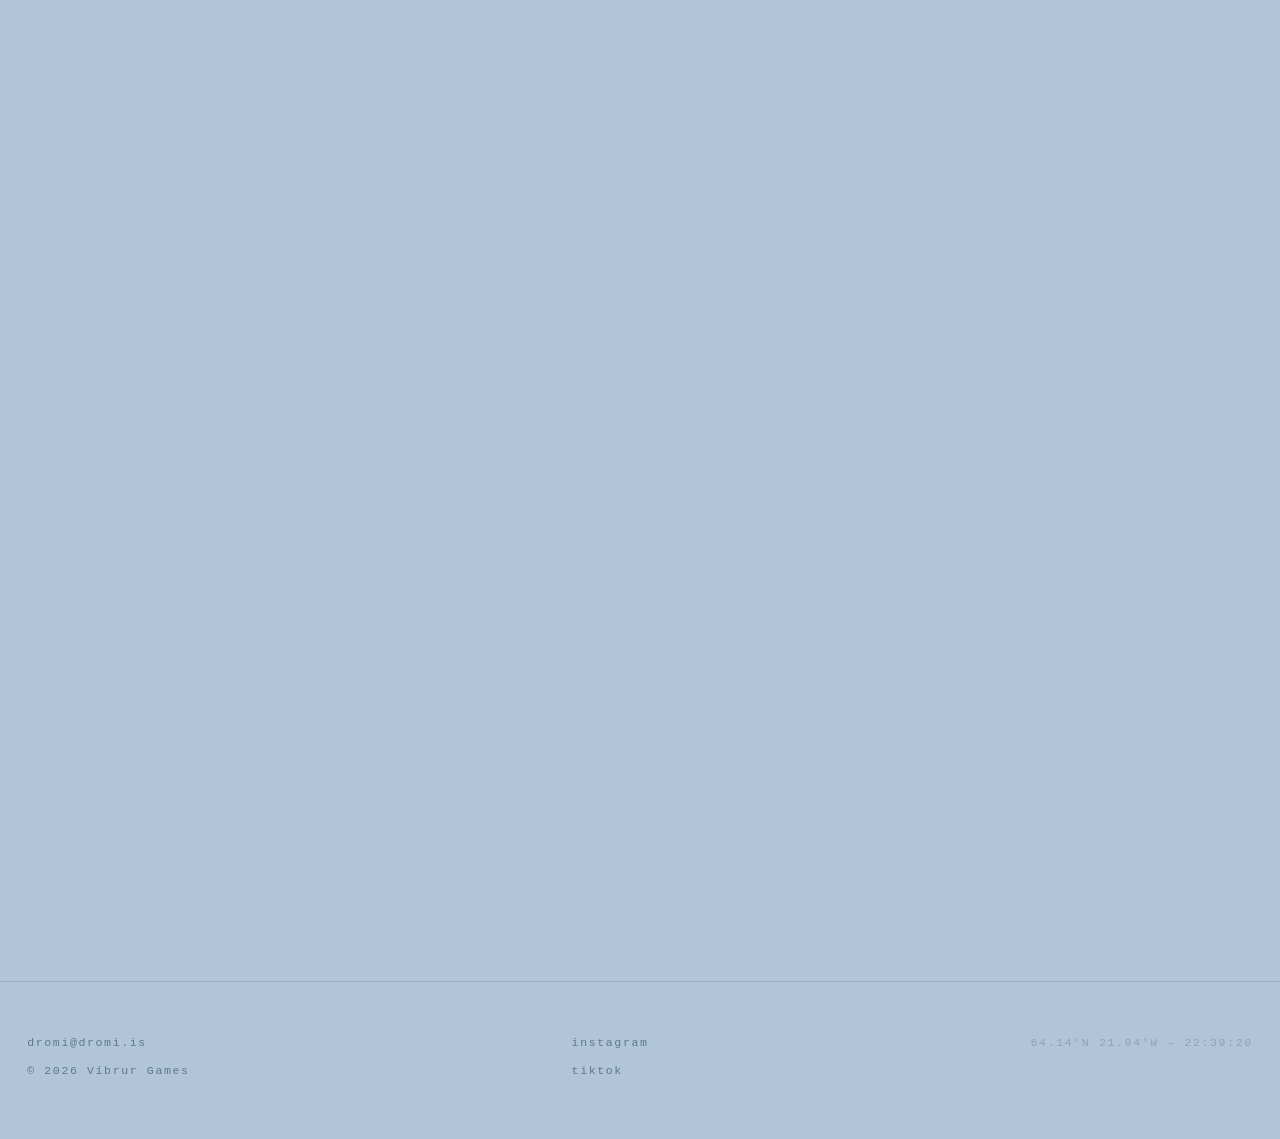
==== commit a0723b1e: "Security: CSP meta (self-only, data: images) + referrer policy on both pages" ====
--- a/index.html
+++ b/index.html
@@ -3,6 +3,8 @@
 <head>
 <meta charset="utf-8">
 <meta name="viewport" content="width=device-width, initial-scale=1">
+<meta http-equiv="Content-Security-Policy" content="default-src 'self'; script-src 'self'; style-src 'self'; img-src 'self' data:; connect-src 'self'; object-src 'none'; base-uri 'self'; form-action 'none'">
+<meta name="referrer" content="strict-origin-when-cross-origin">
 <title>Víbrur Games</title>
 <meta name="description" content="Víbrur Games — an independent game development team based in Reykjavík, Iceland, currently working on a TBA psychological multiplayer horror game.">
 <meta name="theme-color" content="#a3bdd4">
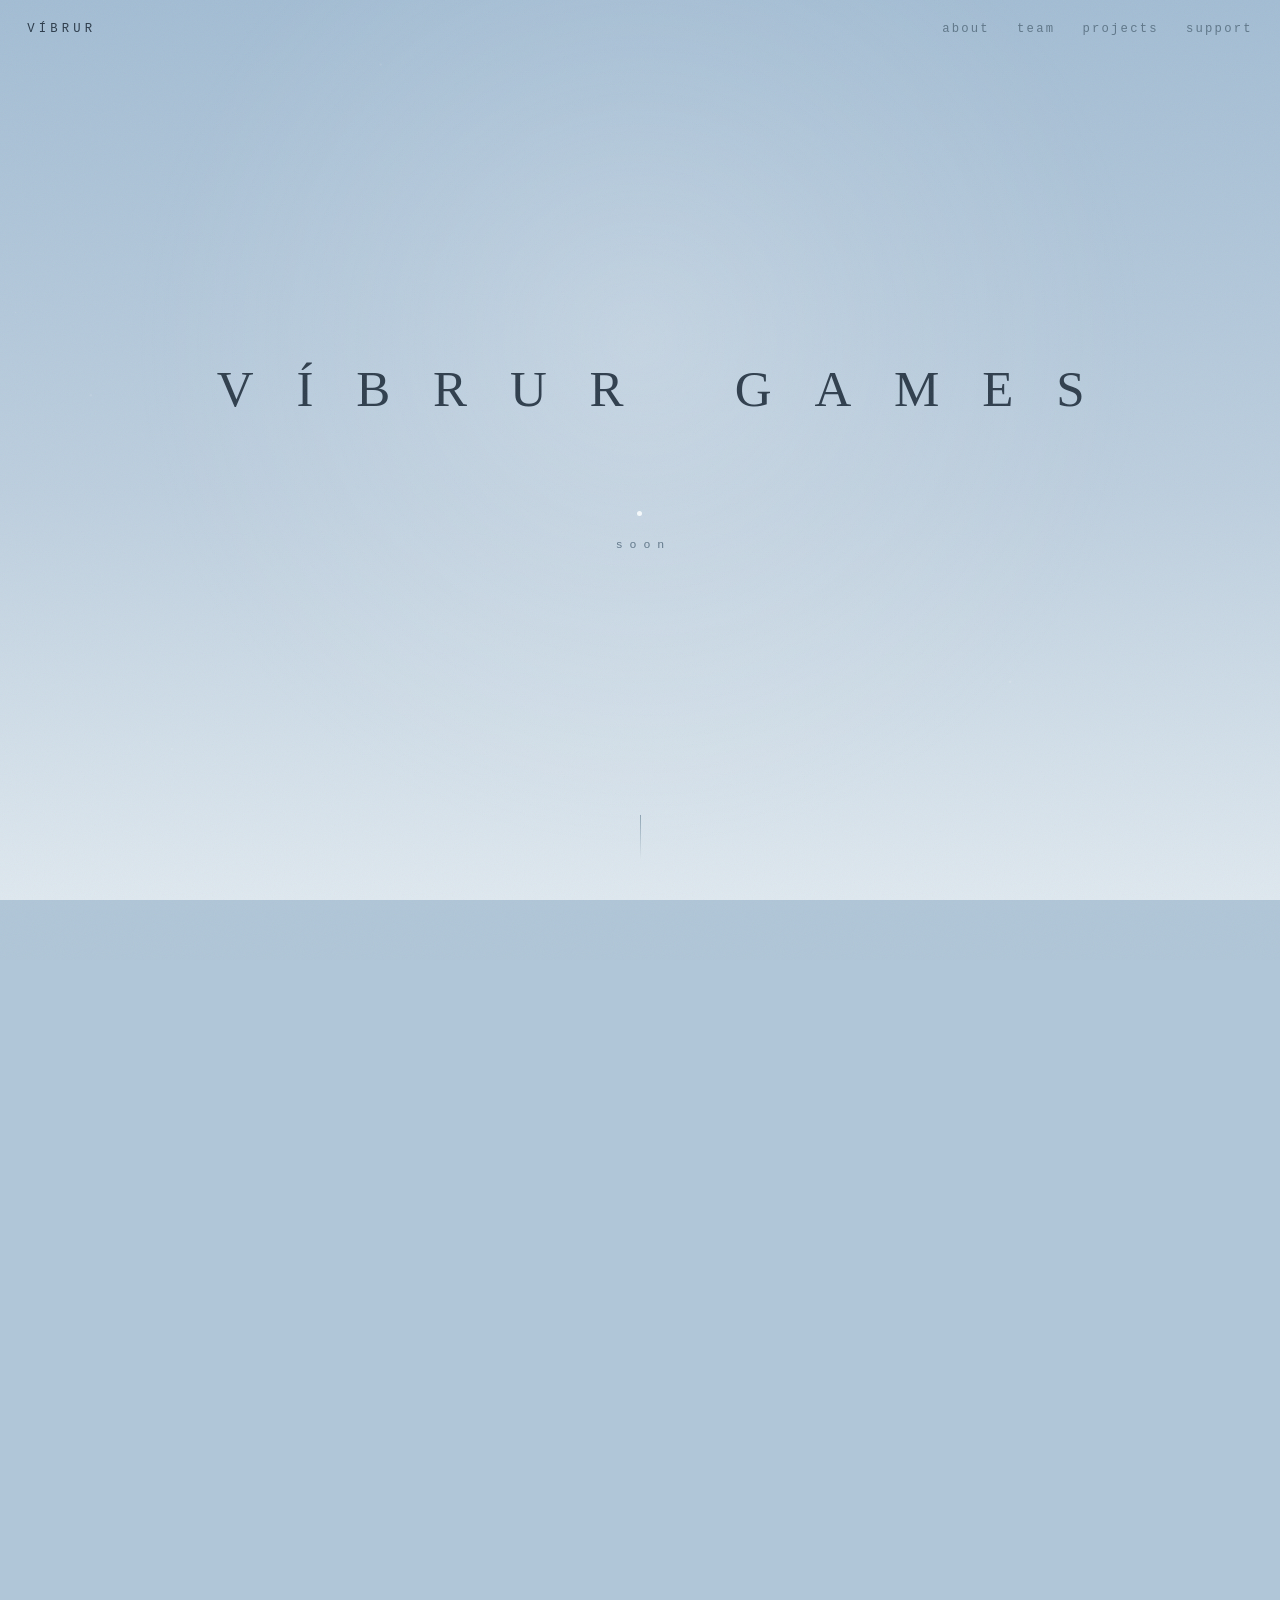
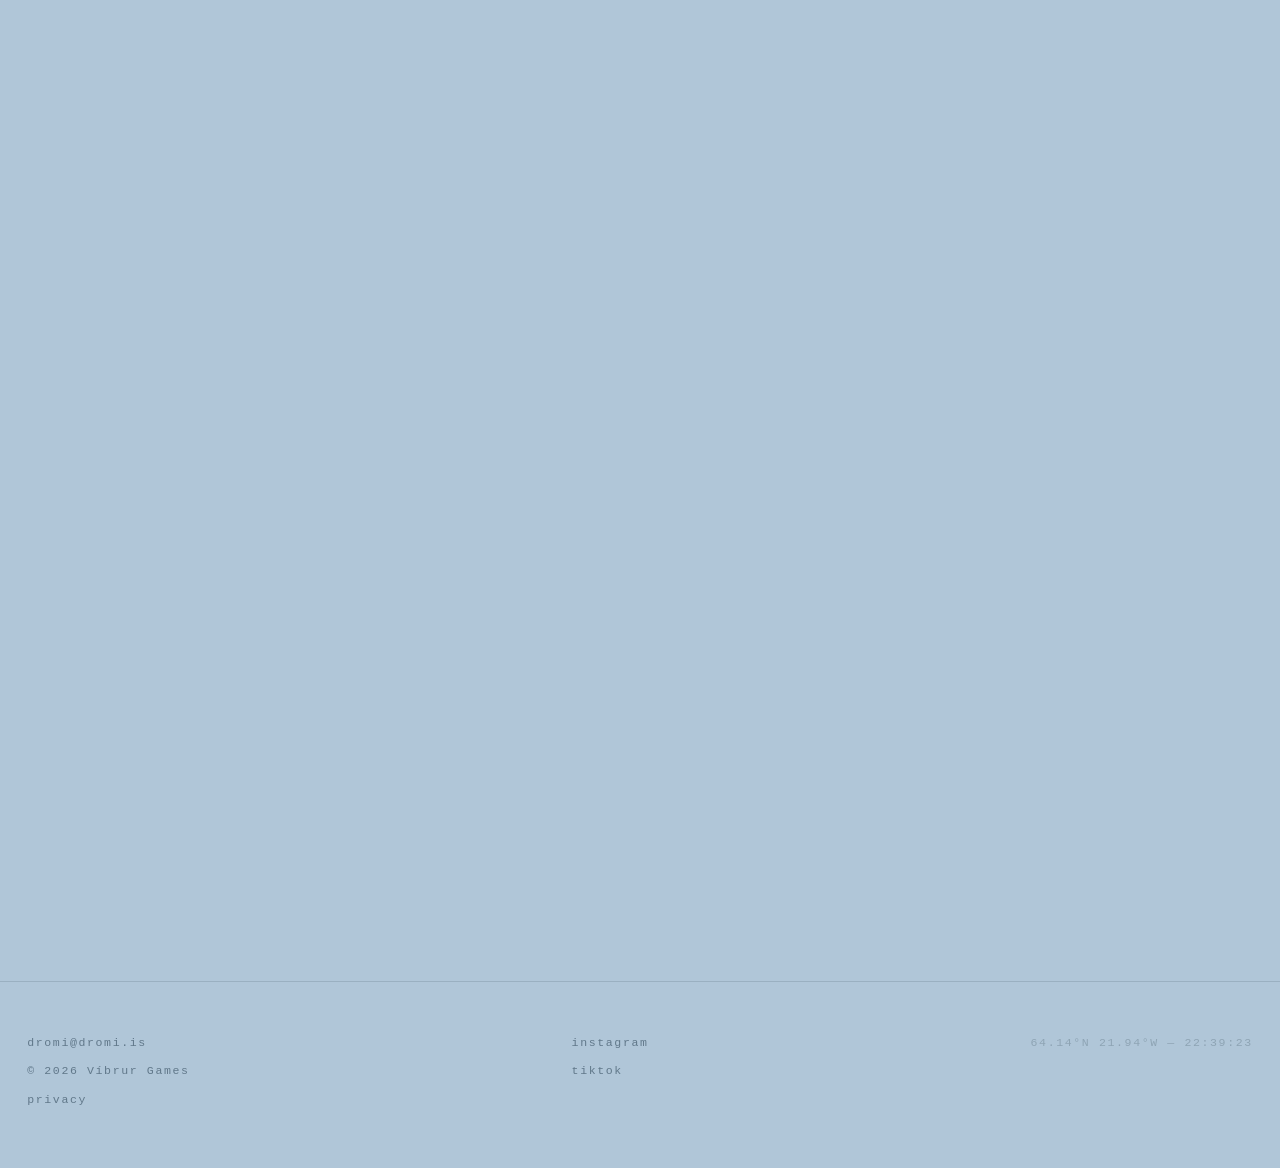
==== commit 8b7b537d: "Add website privacy & cookies notice (EEA transparency) - New /privacy-policy page: no cookies/track" ====
--- a/index.html
+++ b/index.html
@@ -105,6 +105,7 @@
   <div class="col">
     <a href="mailto:dromi@dromi.is">dromi@dromi.is</a>
     <span>&copy; 2026 Víbrur Games</span>
+    <a href="/privacy-policy/">privacy</a>
   </div>
   <div class="col">
     <a data-social="instagram">instagram</a>
--- a/styles.css
+++ b/styles.css
@@ -477,6 +477,34 @@
   pointer-events: none;
 }
 
+/* ---- legal / policy pages ---- */
+
+.legal .updated {
+  font-family: var(--mono);
+  font-size: 0.66rem;
+  letter-spacing: 0.16em;
+  text-transform: lowercase;
+  color: var(--dim);
+  margin: 0 0 2.6rem;
+}
+
+.legal .lede { color: var(--ink); }
+
+.legal h3 {
+  font-size: 1rem;
+  font-weight: normal;
+  color: var(--ink);
+  margin: 2.8rem 0 0.8rem;
+}
+
+.legal ul {
+  margin: 0 0 1.5rem;
+  padding-left: 1.2rem;
+  color: var(--ink);
+}
+
+.legal li { margin: 0 0 0.6rem; }
+
 /* ---- footer ---- */
 
 footer {
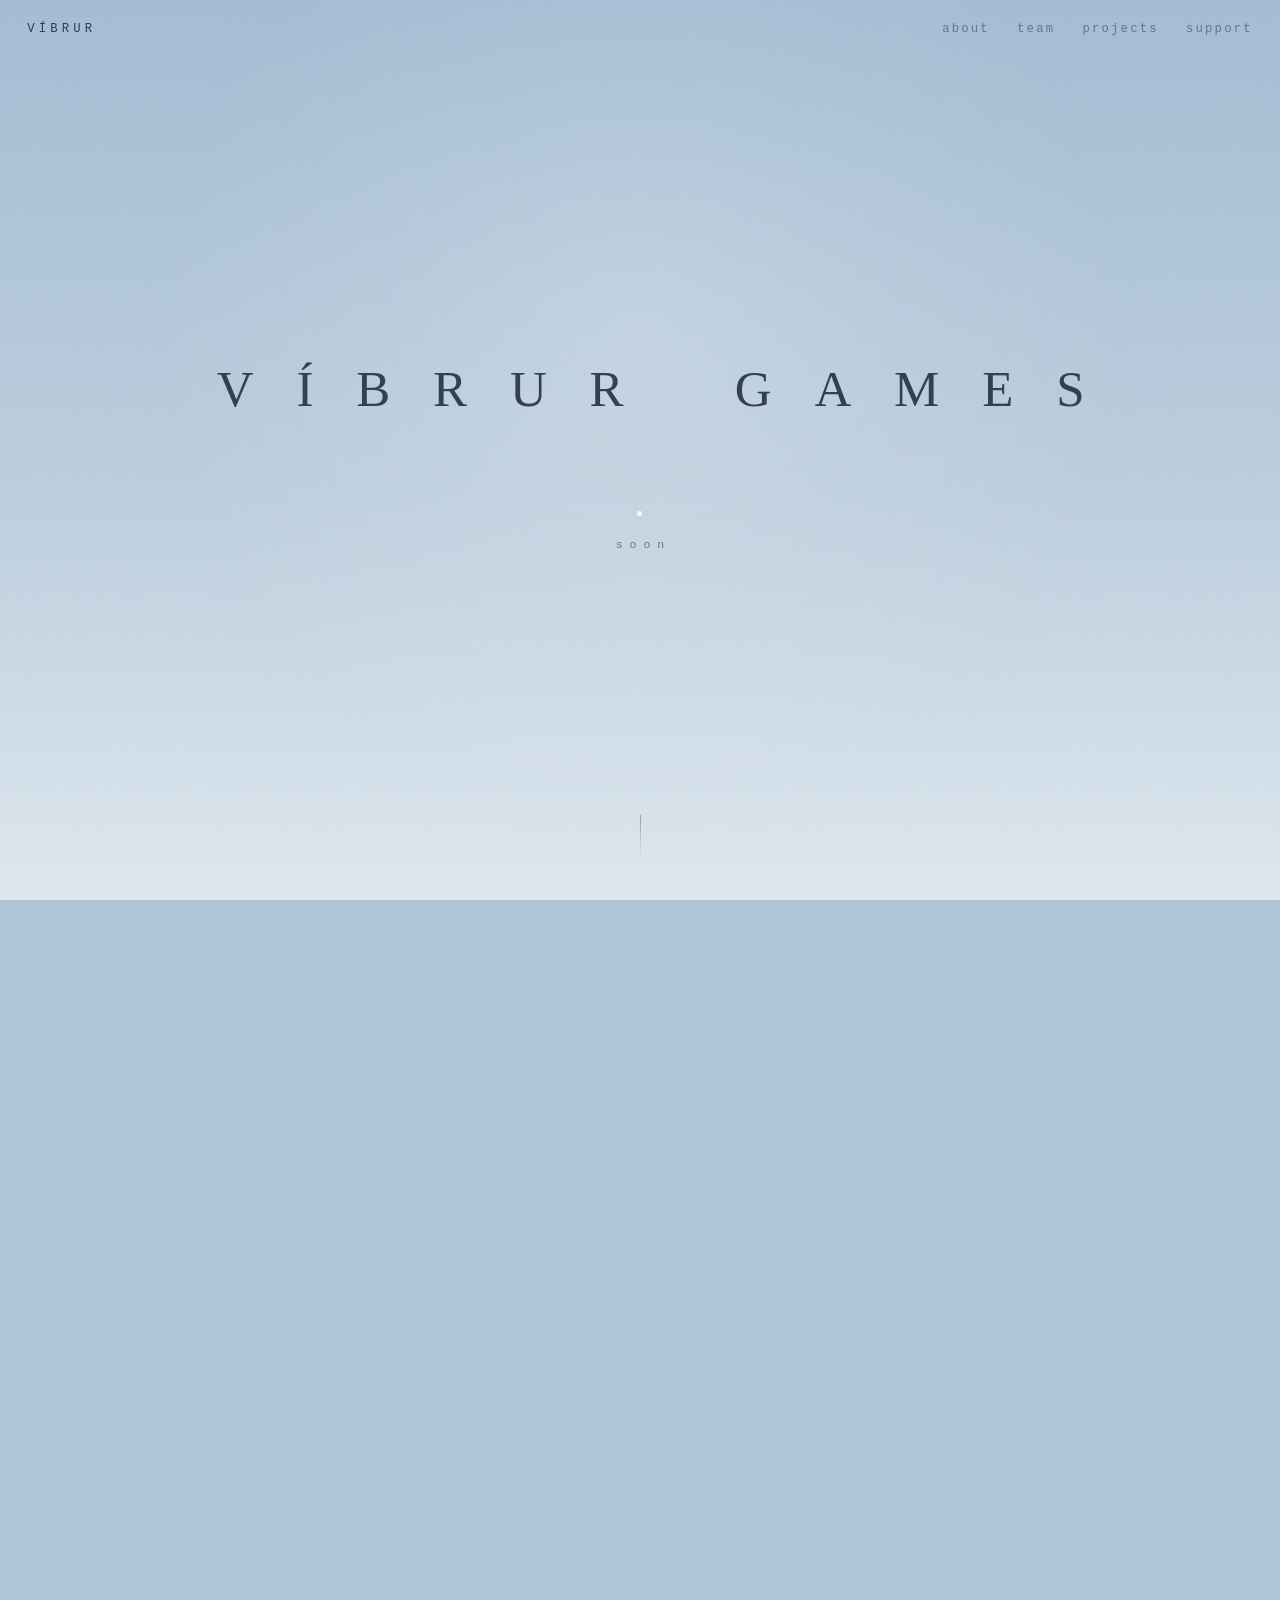
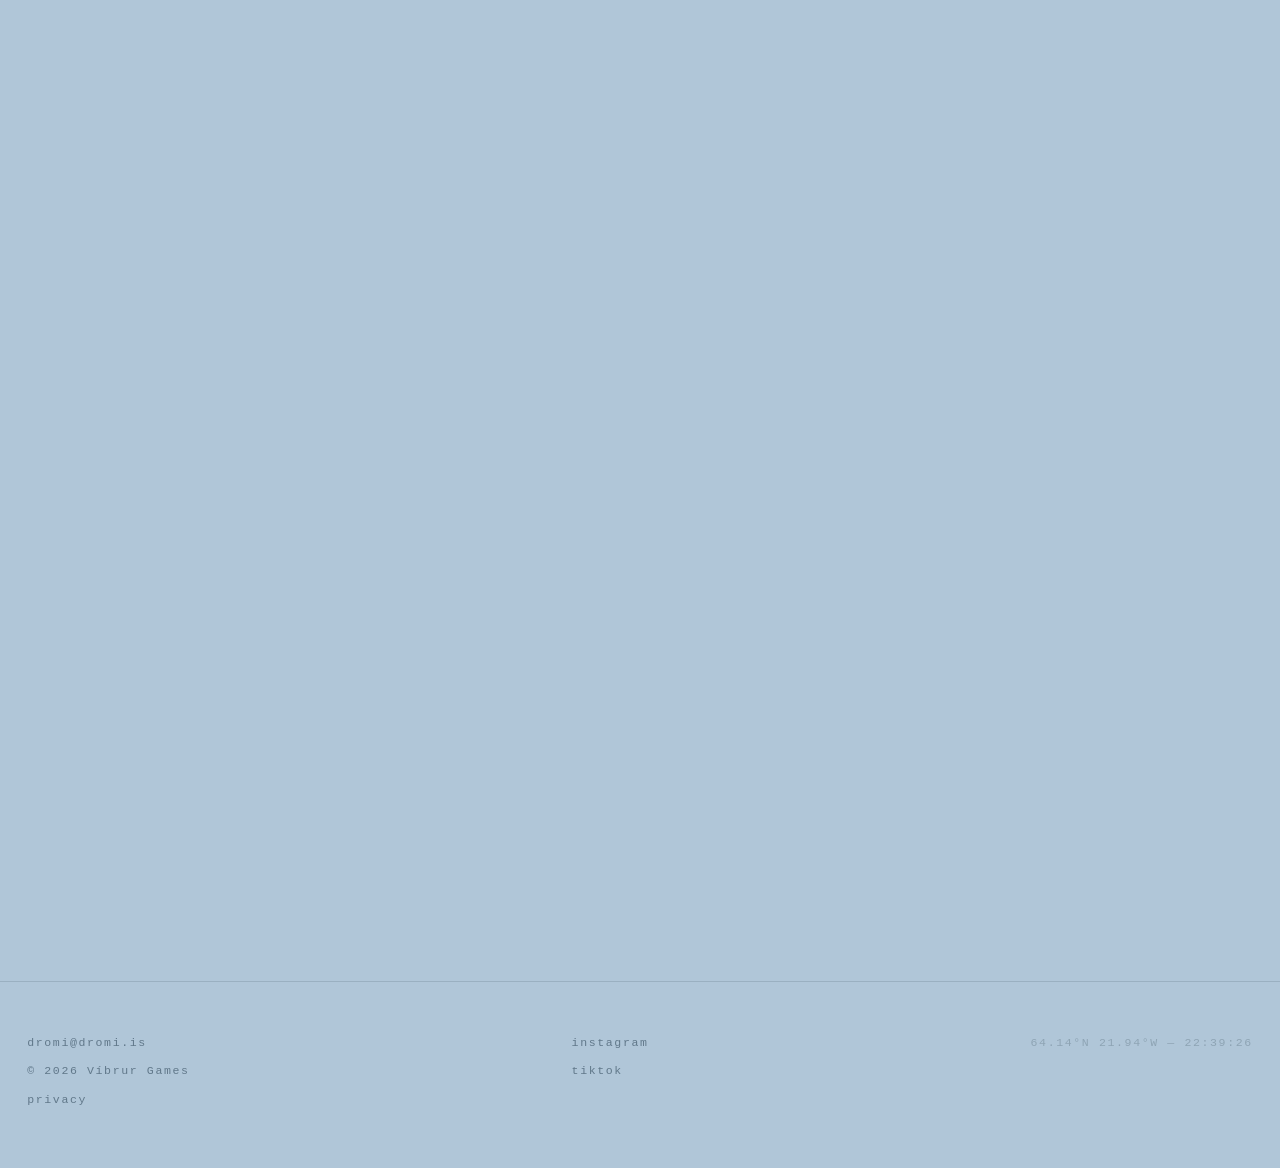
==== commit 1df29061: "domain: switch the site to vibrur.is CNAME now names vibrur.is, so GitHub Pages serves the site unde" ====
--- a/index.html
+++ b/index.html
@@ -10,14 +10,13 @@
 <meta name="theme-color" content="#a3bdd4">
 <link rel="icon" href="data:image/svg+xml,%3Csvg xmlns='http://www.w3.org/2000/svg' viewBox='0 0 16 16'%3E%3Crect width='16' height='16' fill='%23a3bdd4'/%3E%3Ccircle cx='8' cy='8' r='2' fill='%23f6fafc'/%3E%3C/svg%3E">
 <link rel="stylesheet" href="styles.css">
-<!-- TODO: update to https://vibrur.is/ if/when the domain switches (see CNAME) -->
-<link rel="canonical" href="https://dromi.is/">
+<link rel="canonical" href="https://vibrur.is/">
 
 <meta property="og:type" content="website">
 <meta property="og:site_name" content="Víbrur Games">
 <meta property="og:title" content="Víbrur Games">
 <meta property="og:description" content="An independent game development team based in Reykjavík, Iceland, currently working on a TBA psychological multiplayer horror game.">
-<meta property="og:url" content="https://dromi.is/">
+<meta property="og:url" content="https://vibrur.is/">
 <meta name="twitter:card" content="summary">
 <meta name="twitter:title" content="Víbrur Games">
 <meta name="twitter:description" content="An independent game development team based in Reykjavík, Iceland, currently working on a TBA psychological multiplayer horror game.">
@@ -28,7 +27,7 @@
   "@type": "Organization",
   "name": "Víbrur Games",
   "alternateName": "Drómi",
-  "url": "https://dromi.is/",
+  "url": "https://vibrur.is/",
   "description": "An independent game development team based in Reykjavík, Iceland, currently working on a TBA psychological multiplayer horror game.",
   "address": {
     "@type": "PostalAddress",
--- a/styles.css
+++ b/styles.css
@@ -1,4 +1,4 @@
-/* Víbrur Games — dromi.is */
+/* Víbrur Games / vibrur.is */
 
 :root {
   --bg: #b0c6d8;
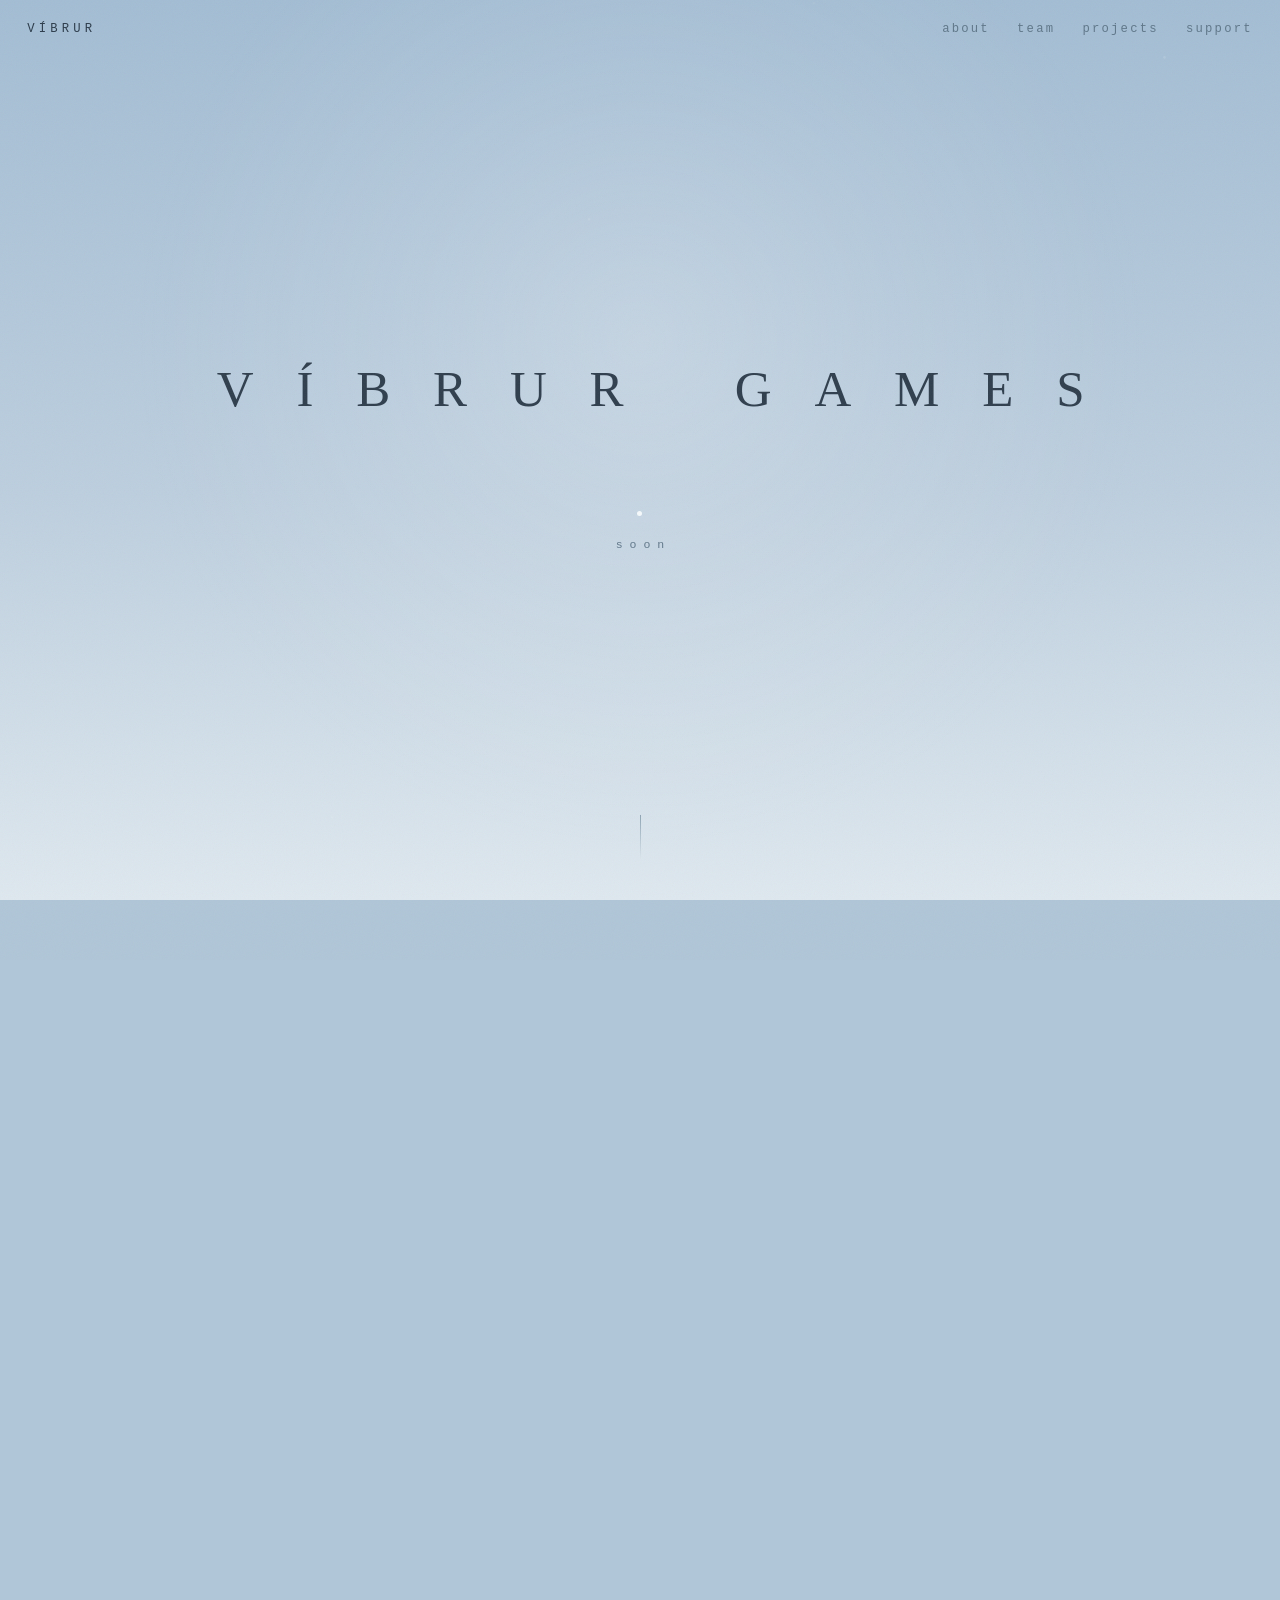
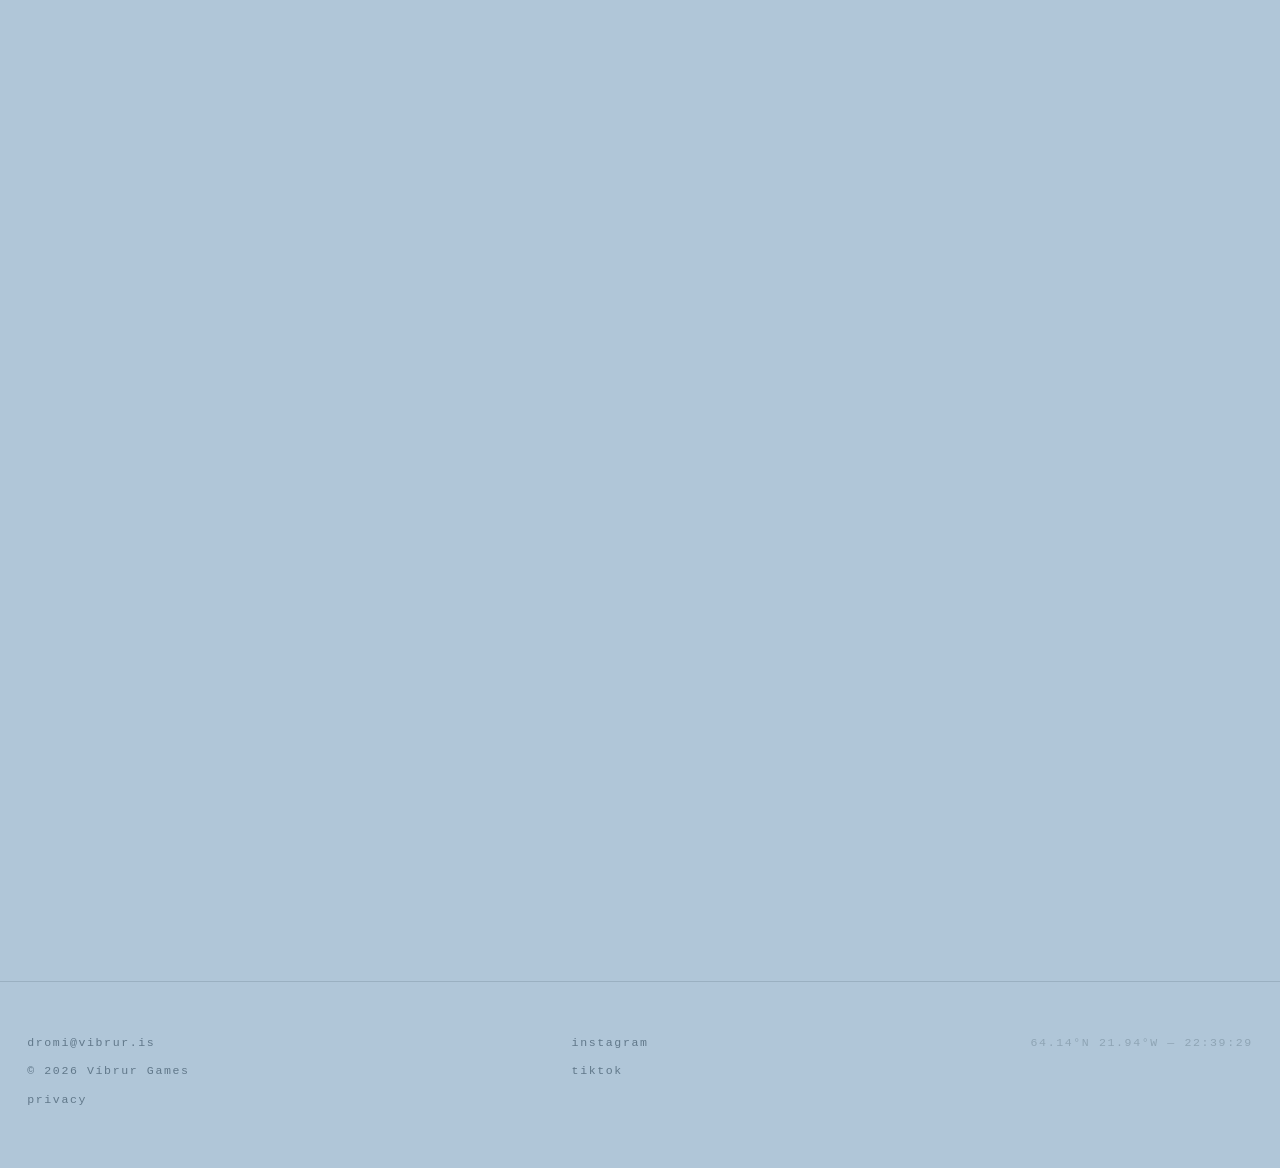
==== commit 820dc7fe: "contact: move the site to dromi@vibrur.is The mailbox now exists on the new domain, so every address" ====
--- a/index.html
+++ b/index.html
@@ -102,7 +102,7 @@
 
 <footer>
   <div class="col">
-    <a href="mailto:dromi@dromi.is">dromi@dromi.is</a>
+    <a href="mailto:dromi@vibrur.is">dromi@vibrur.is</a>
     <span>&copy; 2026 Víbrur Games</span>
     <a href="/privacy-policy/">privacy</a>
   </div>
